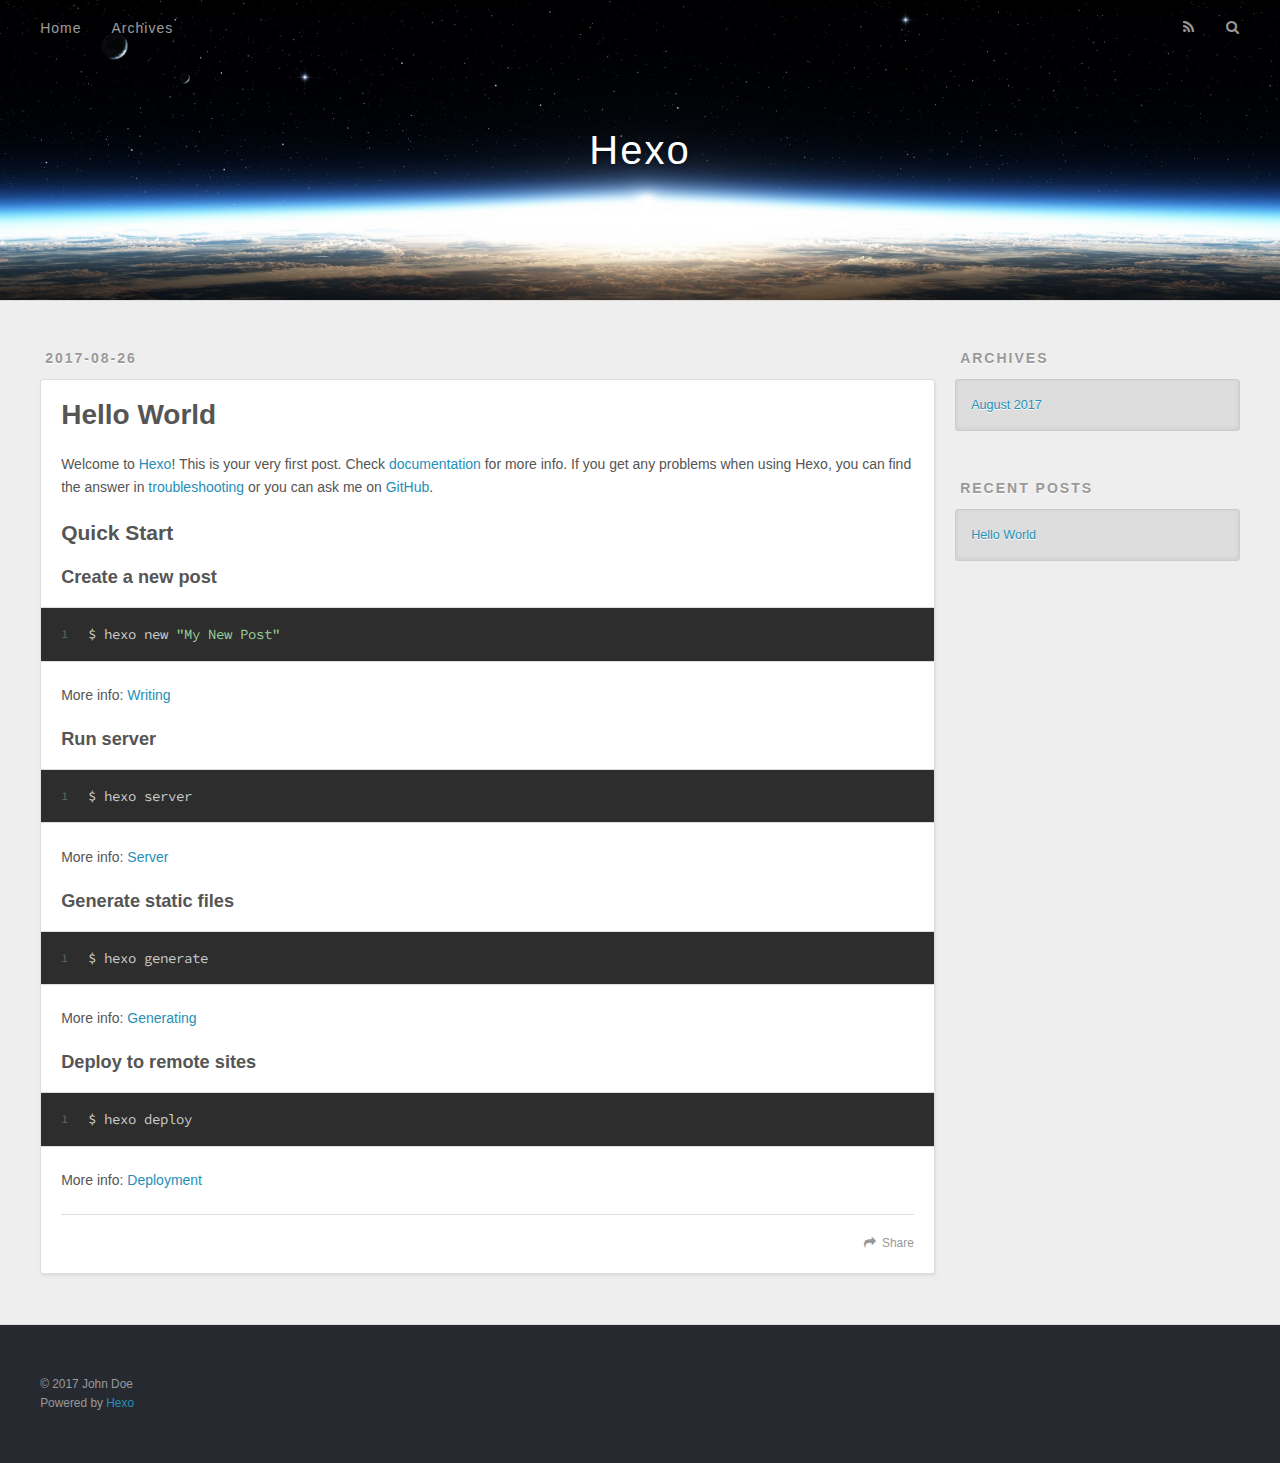
==== index.html @ d43898ee "Site updated: 2017-08-26 11:19:26" ====
<!DOCTYPE html>
<html>
<head>
  <meta charset="utf-8">
  
  <title>Hexo</title>
  <meta name="viewport" content="width=device-width, initial-scale=1, maximum-scale=1">
  <meta property="og:type" content="website">
<meta property="og:title" content="Hexo">
<meta property="og:url" content="http://yoursite.com/index.html">
<meta property="og:site_name" content="Hexo">
<meta name="twitter:card" content="summary">
<meta name="twitter:title" content="Hexo">
  
    <link rel="alternate" href="/atom.xml" title="Hexo" type="application/atom+xml">
  
  
    <link rel="icon" href="/favicon.png">
  
  
    <link href="//fonts.googleapis.com/css?family=Source+Code+Pro" rel="stylesheet" type="text/css">
  
  <link rel="stylesheet" href="/css/style.css">
  

</head>

<body>
  <div id="container">
    <div id="wrap">
      <header id="header">
  <div id="banner"></div>
  <div id="header-outer" class="outer">
    <div id="header-title" class="inner">
      <h1 id="logo-wrap">
        <a href="/" id="logo">Hexo</a>
      </h1>
      
    </div>
    <div id="header-inner" class="inner">
      <nav id="main-nav">
        <a id="main-nav-toggle" class="nav-icon"></a>
        
          <a class="main-nav-link" href="/">Home</a>
        
          <a class="main-nav-link" href="/archives">Archives</a>
        
      </nav>
      <nav id="sub-nav">
        
          <a id="nav-rss-link" class="nav-icon" href="/atom.xml" title="RSS Feed"></a>
        
        <a id="nav-search-btn" class="nav-icon" title="Search"></a>
      </nav>
      <div id="search-form-wrap">
        <form action="//google.com/search" method="get" accept-charset="UTF-8" class="search-form"><input type="search" name="q" class="search-form-input" placeholder="Search"><button type="submit" class="search-form-submit">&#xF002;</button><input type="hidden" name="sitesearch" value="http://yoursite.com"></form>
      </div>
    </div>
  </div>
</header>
      <div class="outer">
        <section id="main">
  
    <article id="post-hello-world" class="article article-type-post" itemscope itemprop="blogPost">
  <div class="article-meta">
    <a href="/2017/08/26/hello-world/" class="article-date">
  <time datetime="2017-08-26T03:03:58.000Z" itemprop="datePublished">2017-08-26</time>
</a>
    
  </div>
  <div class="article-inner">
    
    
      <header class="article-header">
        
  
    <h1 itemprop="name">
      <a class="article-title" href="/2017/08/26/hello-world/">Hello World</a>
    </h1>
  

      </header>
    
    <div class="article-entry" itemprop="articleBody">
      
        <p>Welcome to <a href="https://hexo.io/" target="_blank" rel="external">Hexo</a>! This is your very first post. Check <a href="https://hexo.io/docs/" target="_blank" rel="external">documentation</a> for more info. If you get any problems when using Hexo, you can find the answer in <a href="https://hexo.io/docs/troubleshooting.html" target="_blank" rel="external">troubleshooting</a> or you can ask me on <a href="https://github.com/hexojs/hexo/issues" target="_blank" rel="external">GitHub</a>.</p>
<h2 id="Quick-Start"><a href="#Quick-Start" class="headerlink" title="Quick Start"></a>Quick Start</h2><h3 id="Create-a-new-post"><a href="#Create-a-new-post" class="headerlink" title="Create a new post"></a>Create a new post</h3><figure class="highlight bash"><table><tr><td class="gutter"><pre><div class="line">1</div></pre></td><td class="code"><pre><div class="line">$ hexo new <span class="string">"My New Post"</span></div></pre></td></tr></table></figure>
<p>More info: <a href="https://hexo.io/docs/writing.html" target="_blank" rel="external">Writing</a></p>
<h3 id="Run-server"><a href="#Run-server" class="headerlink" title="Run server"></a>Run server</h3><figure class="highlight bash"><table><tr><td class="gutter"><pre><div class="line">1</div></pre></td><td class="code"><pre><div class="line">$ hexo server</div></pre></td></tr></table></figure>
<p>More info: <a href="https://hexo.io/docs/server.html" target="_blank" rel="external">Server</a></p>
<h3 id="Generate-static-files"><a href="#Generate-static-files" class="headerlink" title="Generate static files"></a>Generate static files</h3><figure class="highlight bash"><table><tr><td class="gutter"><pre><div class="line">1</div></pre></td><td class="code"><pre><div class="line">$ hexo generate</div></pre></td></tr></table></figure>
<p>More info: <a href="https://hexo.io/docs/generating.html" target="_blank" rel="external">Generating</a></p>
<h3 id="Deploy-to-remote-sites"><a href="#Deploy-to-remote-sites" class="headerlink" title="Deploy to remote sites"></a>Deploy to remote sites</h3><figure class="highlight bash"><table><tr><td class="gutter"><pre><div class="line">1</div></pre></td><td class="code"><pre><div class="line">$ hexo deploy</div></pre></td></tr></table></figure>
<p>More info: <a href="https://hexo.io/docs/deployment.html" target="_blank" rel="external">Deployment</a></p>

      
    </div>
    <footer class="article-footer">
      <a data-url="http://yoursite.com/2017/08/26/hello-world/" data-id="cj6sq4qfw00003l25s9pdpp5q" class="article-share-link">Share</a>
      
      
    </footer>
  </div>
  
</article>


  

</section>
        
          <aside id="sidebar">
  
    

  
    

  
    
  
    
  <div class="widget-wrap">
    <h3 class="widget-title">Archives</h3>
    <div class="widget">
      <ul class="archive-list"><li class="archive-list-item"><a class="archive-list-link" href="/archives/2017/08/">August 2017</a></li></ul>
    </div>
  </div>


  
    
  <div class="widget-wrap">
    <h3 class="widget-title">Recent Posts</h3>
    <div class="widget">
      <ul>
        
          <li>
            <a href="/2017/08/26/hello-world/">Hello World</a>
          </li>
        
      </ul>
    </div>
  </div>

  
</aside>
        
      </div>
      <footer id="footer">
  
  <div class="outer">
    <div id="footer-info" class="inner">
      &copy; 2017 John Doe<br>
      Powered by <a href="http://hexo.io/" target="_blank">Hexo</a>
    </div>
  </div>
</footer>
    </div>
    <nav id="mobile-nav">
  
    <a href="/" class="mobile-nav-link">Home</a>
  
    <a href="/archives" class="mobile-nav-link">Archives</a>
  
</nav>
    

<script src="//ajax.googleapis.com/ajax/libs/jquery/2.0.3/jquery.min.js"></script>


  <link rel="stylesheet" href="/fancybox/jquery.fancybox.css">
  <script src="/fancybox/jquery.fancybox.pack.js"></script>


<script src="/js/script.js"></script>

  </div>
</body>
</html>
---- css/style.css ----
body {
  width: 100%;
}
body:before,
body:after {
  content: "";
  display: table;
}
body:after {
  clear: both;
}
html,
body,
div,
span,
applet,
object,
iframe,
h1,
h2,
h3,
h4,
h5,
h6,
p,
blockquote,
pre,
a,
abbr,
acronym,
address,
big,
cite,
code,
del,
dfn,
em,
img,
ins,
kbd,
q,
s,
samp,
small,
strike,
strong,
sub,
sup,
tt,
var,
dl,
dt,
dd,
ol,
ul,
li,
fieldset,
form,
label,
legend,
table,
caption,
tbody,
tfoot,
thead,
tr,
th,
td {
  margin: 0;
  padding: 0;
  border: 0;
  outline: 0;
  font-weight: inherit;
  font-style: inherit;
  font-family: inherit;
  font-size: 100%;
  vertical-align: baseline;
}
body {
  line-height: 1;
  color: #000;
  background: #fff;
}
ol,
ul {
  list-style: none;
}
table {
  border-collapse: separate;
  border-spacing: 0;
  vertical-align: middle;
}
caption,
th,
td {
  text-align: left;
  font-weight: normal;
  vertical-align: middle;
}
a img {
  border: none;
}
input,
button {
  margin: 0;
  padding: 0;
}
input::-moz-focus-inner,
button::-moz-focus-inner {
  border: 0;
  padding: 0;
}
@font-face {
  font-family: FontAwesome;
  font-style: normal;
  font-weight: normal;
  src: url("fonts/fontawesome-webfont.eot?v=#4.0.3");
  src: url("fonts/fontawesome-webfont.eot?#iefix&v=#4.0.3") format("embedded-opentype"), url("fonts/fontawesome-webfont.woff?v=#4.0.3") format("woff"), url("fonts/fontawesome-webfont.ttf?v=#4.0.3") format("truetype"), url("fonts/fontawesome-webfont.svg#fontawesomeregular?v=#4.0.3") format("svg");
}
html,
body,
#container {
  height: 100%;
}
body {
  background: #eee;
  font: 14px "Helvetica Neue", Helvetica, Arial, sans-serif;
  -webkit-text-size-adjust: 100%;
}
.outer {
  max-width: 1220px;
  margin: 0 auto;
  padding: 0 20px;
}
.outer:before,
.outer:after {
  content: "";
  display: table;
}
.outer:after {
  clear: both;
}
.inner {
  display: inline;
  float: left;
  width: 98.33333333333333%;
  margin: 0 0.833333333333333%;
}
.left,
.alignleft {
  float: left;
}
.right,
.alignright {
  float: right;
}
.clear {
  clear: both;
}
#container {
  position: relative;
}
.mobile-nav-on {
  overflow: hidden;
}
#wrap {
  height: 100%;
  width: 100%;
  position: absolute;
  top: 0;
  left: 0;
  -webkit-transition: 0.2s ease-out;
  -moz-transition: 0.2s ease-out;
  -ms-transition: 0.2s ease-out;
  transition: 0.2s ease-out;
  z-index: 1;
  background: #eee;
}
.mobile-nav-on #wrap {
  left: 280px;
}
@media screen and (min-width: 768px) {
  #main {
    display: inline;
    float: left;
    width: 73.33333333333333%;
    margin: 0 0.833333333333333%;
  }
}
.article-date,
.article-category-link,
.archive-year,
.widget-title {
  text-decoration: none;
  text-transform: uppercase;
  letter-spacing: 2px;
  color: #999;
  margin-bottom: 1em;
  margin-left: 5px;
  line-height: 1em;
  text-shadow: 0 1px #fff;
  font-weight: bold;
}
.article-inner,
.archive-article-inner {
  background: #fff;
  -webkit-box-shadow: 1px 2px 3px #ddd;
  box-shadow: 1px 2px 3px #ddd;
  border: 1px solid #ddd;
  border-radius: 3px;
}
.article-entry h1,
.widget h1 {
  font-size: 2em;
}
.article-entry h2,
.widget h2 {
  font-size: 1.5em;
}
.article-entry h3,
.widget h3 {
  font-size: 1.3em;
}
.article-entry h4,
.widget h4 {
  font-size: 1.2em;
}
.article-entry h5,
.widget h5 {
  font-size: 1em;
}
.article-entry h6,
.widget h6 {
  font-size: 1em;
  color: #999;
}
.article-entry hr,
.widget hr {
  border: 1px dashed #ddd;
}
.article-entry strong,
.widget strong {
  font-weight: bold;
}
.article-entry em,
.widget em,
.article-entry cite,
.widget cite {
  font-style: italic;
}
.article-entry sup,
.widget sup,
.article-entry sub,
.widget sub {
  font-size: 0.75em;
  line-height: 0;
  position: relative;
  vertical-align: baseline;
}
.article-entry sup,
.widget sup {
  top: -0.5em;
}
.article-entry sub,
.widget sub {
  bottom: -0.2em;
}
.article-entry small,
.widget small {
  font-size: 0.85em;
}
.article-entry acronym,
.widget acronym,
.article-entry abbr,
.widget abbr {
  border-bottom: 1px dotted;
}
.article-entry ul,
.widget ul,
.article-entry ol,
.widget ol,
.article-entry dl,
.widget dl {
  margin: 0 20px;
  line-height: 1.6em;
}
.article-entry ul ul,
.widget ul ul,
.article-entry ol ul,
.widget ol ul,
.article-entry ul ol,
.widget ul ol,
.article-entry ol ol,
.widget ol ol {
  margin-top: 0;
  margin-bottom: 0;
}
.article-entry ul,
.widget ul {
  list-style: disc;
}
.article-entry ol,
.widget ol {
  list-style: decimal;
}
.article-entry dt,
.widget dt {
  font-weight: bold;
}
#header {
  height: 300px;
  position: relative;
  border-bottom: 1px solid #ddd;
}
#header:before,
#header:after {
  content: "";
  position: absolute;
  left: 0;
  right: 0;
  height: 40px;
}
#header:before {
  top: 0;
  background: -webkit-linear-gradient(rgba(0,0,0,0.2), transparent);
  background: -moz-linear-gradient(rgba(0,0,0,0.2), transparent);
  background: -ms-linear-gradient(rgba(0,0,0,0.2), transparent);
  background: linear-gradient(rgba(0,0,0,0.2), transparent);
}
#header:after {
  bottom: 0;
  background: -webkit-linear-gradient(transparent, rgba(0,0,0,0.2));
  background: -moz-linear-gradient(transparent, rgba(0,0,0,0.2));
  background: -ms-linear-gradient(transparent, rgba(0,0,0,0.2));
  background: linear-gradient(transparent, rgba(0,0,0,0.2));
}
#header-outer {
  height: 100%;
  position: relative;
}
#header-inner {
  position: relative;
  overflow: hidden;
}
#banner {
  position: absolute;
  top: 0;
  left: 0;
  width: 100%;
  height: 100%;
  background: url("images/banner.jpg") center #000;
  -webkit-background-size: cover;
  -moz-background-size: cover;
  background-size: cover;
  z-index: -1;
}
#header-title {
  text-align: center;
  height: 40px;
  position: absolute;
  top: 50%;
  left: 0;
  margin-top: -20px;
}
#logo,
#subtitle {
  text-decoration: none;
  color: #fff;
  font-weight: 300;
  text-shadow: 0 1px 4px rgba(0,0,0,0.3);
}
#logo {
  font-size: 40px;
  line-height: 40px;
  letter-spacing: 2px;
}
#subtitle {
  font-size: 16px;
  line-height: 16px;
  letter-spacing: 1px;
}
#subtitle-wrap {
  margin-top: 16px;
}
#main-nav {
  float: left;
  margin-left: -15px;
}
.nav-icon,
.main-nav-link {
  float: left;
  color: #fff;
  opacity: 0.6;
  text-decoration: none;
  text-shadow: 0 1px rgba(0,0,0,0.2);
  -webkit-transition: opacity 0.2s;
  -moz-transition: opacity 0.2s;
  -ms-transition: opacity 0.2s;
  transition: opacity 0.2s;
  display: block;
  padding: 20px 15px;
}
.nav-icon:hover,
.main-nav-link:hover {
  opacity: 1;
}
.nav-icon {
  font-family: FontAwesome;
  text-align: center;
  font-size: 14px;
  width: 14px;
  height: 14px;
  padding: 20px 15px;
  position: relative;
  cursor: pointer;
}
.main-nav-link {
  font-weight: 300;
  letter-spacing: 1px;
}
@media screen and (max-width: 479px) {
  .main-nav-link {
    display: none;
  }
}
#main-nav-toggle {
  display: none;
}
#main-nav-toggle:before {
  content: "\f0c9";
}
@media screen and (max-width: 479px) {
  #main-nav-toggle {
    display: block;
  }
}
#sub-nav {
  float: right;
  margin-right: -15px;
}
#nav-rss-link:before {
  content: "\f09e";
}
#nav-search-btn:before {
  content: "\f002";
}
#search-form-wrap {
  position: absolute;
  top: 15px;
  width: 150px;
  height: 30px;
  right: -150px;
  opacity: 0;
  -webkit-transition: 0.2s ease-out;
  -moz-transition: 0.2s ease-out;
  -ms-transition: 0.2s ease-out;
  transition: 0.2s ease-out;
}
#search-form-wrap.on {
  opacity: 1;
  right: 0;
}
@media screen and (max-width: 479px) {
  #search-form-wrap {
    width: 100%;
    right: -100%;
  }
}
.search-form {
  position: absolute;
  top: 0;
  left: 0;
  right: 0;
  background: #fff;
  padding: 5px 15px;
  border-radius: 15px;
  -webkit-box-shadow: 0 0 10px rgba(0,0,0,0.3);
  box-shadow: 0 0 10px rgba(0,0,0,0.3);
}
.search-form-input {
  border: none;
  background: none;
  color: #555;
  width: 100%;
  font: 13px "Helvetica Neue", Helvetica, Arial, sans-serif;
  outline: none;
}
.search-form-input::-webkit-search-results-decoration,
.search-form-input::-webkit-search-cancel-button {
  -webkit-appearance: none;
}
.search-form-submit {
  position: absolute;
  top: 50%;
  right: 10px;
  margin-top: -7px;
  font: 13px FontAwesome;
  border: none;
  background: none;
  color: #bbb;
  cursor: pointer;
}
.search-form-submit:hover,
.search-form-submit:focus {
  color: #777;
}
.article {
  margin: 50px 0;
}
.article-inner {
  overflow: hidden;
}
.article-meta:before,
.article-meta:after {
  content: "";
  display: table;
}
.article-meta:after {
  clear: both;
}
.article-date {
  float: left;
}
.article-category {
  float: left;
  line-height: 1em;
  color: #ccc;
  text-shadow: 0 1px #fff;
  margin-left: 8px;
}
.article-category:before {
  content: "\2022";
}
.article-category-link {
  margin: 0 12px 1em;
}
.article-header {
  padding: 20px 20px 0;
}
.article-title {
  text-decoration: none;
  font-size: 2em;
  font-weight: bold;
  color: #555;
  line-height: 1.1em;
  -webkit-transition: color 0.2s;
  -moz-transition: color 0.2s;
  -ms-transition: color 0.2s;
  transition: color 0.2s;
}
a.article-title:hover {
  color: #258fb8;
}
.article-entry {
  color: #555;
  padding: 0 20px;
}
.article-entry:before,
.article-entry:after {
  content: "";
  display: table;
}
.article-entry:after {
  clear: both;
}
.article-entry p,
.article-entry table {
  line-height: 1.6em;
  margin: 1.6em 0;
}
.article-entry h1,
.article-entry h2,
.article-entry h3,
.article-entry h4,
.article-entry h5,
.article-entry h6 {
  font-weight: bold;
}
.article-entry h1,
.article-entry h2,
.article-entry h3,
.article-entry h4,
.article-entry h5,
.article-entry h6 {
  line-height: 1.1em;
  margin: 1.1em 0;
}
.article-entry a {
  color: #258fb8;
  text-decoration: none;
}
.article-entry a:hover {
  text-decoration: underline;
}
.article-entry ul,
.article-entry ol,
.article-entry dl {
  margin-top: 1.6em;
  margin-bottom: 1.6em;
}
.article-entry img,
.article-entry video {
  max-width: 100%;
  height: auto;
  display: block;
  margin: auto;
}
.article-entry iframe {
  border: none;
}
.article-entry table {
  width: 100%;
  border-collapse: collapse;
  border-spacing: 0;
}
.article-entry th {
  font-weight: bold;
  border-bottom: 3px solid #ddd;
  padding-bottom: 0.5em;
}
.article-entry td {
  border-bottom: 1px solid #ddd;
  padding: 10px 0;
}
.article-entry blockquote {
  font-family: Georgia, "Times New Roman", serif;
  font-size: 1.4em;
  margin: 1.6em 20px;
  text-align: center;
}
.article-entry blockquote footer {
  font-size: 14px;
  margin: 1.6em 0;
  font-family: "Helvetica Neue", Helvetica, Arial, sans-serif;
}
.article-entry blockquote footer cite:before {
  content: "—";
  padding: 0 0.5em;
}
.article-entry .pullquote {
  text-align: left;
  width: 45%;
  margin: 0;
}
.article-entry .pullquote.left {
  margin-left: 0.5em;
  margin-right: 1em;
}
.article-entry .pullquote.right {
  margin-right: 0.5em;
  margin-left: 1em;
}
.article-entry .caption {
  color: #999;
  display: block;
  font-size: 0.9em;
  margin-top: 0.5em;
  position: relative;
  text-align: center;
}
.article-entry .video-container {
  position: relative;
  padding-top: 56.25%;
  height: 0;
  overflow: hidden;
}
.article-entry .video-container iframe,
.article-entry .video-container object,
.article-entry .video-container embed {
  position: absolute;
  top: 0;
  left: 0;
  width: 100%;
  height: 100%;
  margin-top: 0;
}
.article-more-link a {
  display: inline-block;
  line-height: 1em;
  padding: 6px 15px;
  border-radius: 15px;
  background: #eee;
  color: #999;
  text-shadow: 0 1px #fff;
  text-decoration: none;
}
.article-more-link a:hover {
  background: #258fb8;
  color: #fff;
  text-decoration: none;
  text-shadow: 0 1px #1e7293;
}
.article-footer {
  font-size: 0.85em;
  line-height: 1.6em;
  border-top: 1px solid #ddd;
  padding-top: 1.6em;
  margin: 0 20px 20px;
}
.article-footer:before,
.article-footer:after {
  content: "";
  display: table;
}
.article-footer:after {
  clear: both;
}
.article-footer a {
  color: #999;
  text-decoration: none;
}
.article-footer a:hover {
  color: #555;
}
.article-tag-list-item {
  float: left;
  margin-right: 10px;
}
.article-tag-list-link:before {
  content: "#";
}
.article-comment-link {
  float: right;
}
.article-comment-link:before {
  content: "\f075";
  font-family: FontAwesome;
  padding-right: 8px;
}
.article-share-link {
  cursor: pointer;
  float: right;
  margin-left: 20px;
}
.article-share-link:before {
  content: "\f064";
  font-family: FontAwesome;
  padding-right: 6px;
}
#article-nav {
  position: relative;
}
#article-nav:before,
#article-nav:after {
  content: "";
  display: table;
}
#article-nav:after {
  clear: both;
}
@media screen and (min-width: 768px) {
  #article-nav {
    margin: 50px 0;
  }
  #article-nav:before {
    width: 8px;
    height: 8px;
    position: absolute;
    top: 50%;
    left: 50%;
    margin-top: -4px;
    margin-left: -4px;
    content: "";
    border-radius: 50%;
    background: #ddd;
    -webkit-box-shadow: 0 1px 2px #fff;
    box-shadow: 0 1px 2px #fff;
  }
}
.article-nav-link-wrap {
  text-decoration: none;
  text-shadow: 0 1px #fff;
  color: #999;
  -webkit-box-sizing: border-box;
  -moz-box-sizing: border-box;
  box-sizing: border-box;
  margin-top: 50px;
  text-align: center;
  display: block;
}
.article-nav-link-wrap:hover {
  color: #555;
}
@media screen and (min-width: 768px) {
  .article-nav-link-wrap {
    width: 50%;
    margin-top: 0;
  }
}
@media screen and (min-width: 768px) {
  #article-nav-newer {
    float: left;
    text-align: right;
    padding-right: 20px;
  }
}
@media screen and (min-width: 768px) {
  #article-nav-older {
    float: right;
    text-align: left;
    padding-left: 20px;
  }
}
.article-nav-caption {
  text-transform: uppercase;
  letter-spacing: 2px;
  color: #ddd;
  line-height: 1em;
  font-weight: bold;
}
#article-nav-newer .article-nav-caption {
  margin-right: -2px;
}
.article-nav-title {
  font-size: 0.85em;
  line-height: 1.6em;
  margin-top: 0.5em;
}
.article-share-box {
  position: absolute;
  display: none;
  background: #fff;
  -webkit-box-shadow: 1px 2px 10px rgba(0,0,0,0.2);
  box-shadow: 1px 2px 10px rgba(0,0,0,0.2);
  border-radius: 3px;
  margin-left: -145px;
  overflow: hidden;
  z-index: 1;
}
.article-share-box.on {
  display: block;
}
.article-share-input {
  width: 100%;
  background: none;
  -webkit-box-sizing: border-box;
  -moz-box-sizing: border-box;
  box-sizing: border-box;
  font: 14px "Helvetica Neue", Helvetica, Arial, sans-serif;
  padding: 0 15px;
  color: #555;
  outline: none;
  border: 1px solid #ddd;
  border-radius: 3px 3px 0 0;
  height: 36px;
  line-height: 36px;
}
.article-share-links {
  background: #eee;
}
.article-share-links:before,
.article-share-links:after {
  content: "";
  display: table;
}
.article-share-links:after {
  clear: both;
}
.article-share-twitter,
.article-share-facebook,
.article-share-pinterest,
.article-share-google {
  width: 50px;
  height: 36px;
  display: block;
  float: left;
  position: relative;
  color: #999;
  text-shadow: 0 1px #fff;
}
.article-share-twitter:before,
.article-share-facebook:before,
.article-share-pinterest:before,
.article-share-google:before {
  font-size: 20px;
  font-family: FontAwesome;
  width: 20px;
  height: 20px;
  position: absolute;
  top: 50%;
  left: 50%;
  margin-top: -10px;
  margin-left: -10px;
  text-align: center;
}
.article-share-twitter:hover,
.article-share-facebook:hover,
.article-share-pinterest:hover,
.article-share-google:hover {
  color: #fff;
}
.article-share-twitter:before {
  content: "\f099";
}
.article-share-twitter:hover {
  background: #00aced;
  text-shadow: 0 1px #008abe;
}
.article-share-facebook:before {
  content: "\f09a";
}
.article-share-facebook:hover {
  background: #3b5998;
  text-shadow: 0 1px #2f477a;
}
.article-share-pinterest:before {
  content: "\f0d2";
}
.article-share-pinterest:hover {
  background: #cb2027;
  text-shadow: 0 1px #a21a1f;
}
.article-share-google:before {
  content: "\f0d5";
}
.article-share-google:hover {
  background: #dd4b39;
  text-shadow: 0 1px #be3221;
}
.article-gallery {
  background: #000;
  position: relative;
}
.article-gallery-photos {
  position: relative;
  overflow: hidden;
}
.article-gallery-img {
  display: none;
  max-width: 100%;
}
.article-gallery-img:first-child {
  display: block;
}
.article-gallery-img.loaded {
  position: absolute;
  display: block;
}
.article-gallery-img img {
  display: block;
  max-width: 100%;
  margin: 0 auto;
}
#comments {
  background: #fff;
  -webkit-box-shadow: 1px 2px 3px #ddd;
  box-shadow: 1px 2px 3px #ddd;
  padding: 20px;
  border: 1px solid #ddd;
  border-radius: 3px;
  margin: 50px 0;
}
#comments a {
  color: #258fb8;
}
.archives-wrap {
  margin: 50px 0;
}
.archives:before,
.archives:after {
  content: "";
  display: table;
}
.archives:after {
  clear: both;
}
.archive-year-wrap {
  margin-bottom: 1em;
}
.archives {
  -webkit-column-gap: 10px;
  -moz-column-gap: 10px;
  column-gap: 10px;
}
@media screen and (min-width: 480px) and (max-width: 767px) {
  .archives {
    -webkit-column-count: 2;
    -moz-column-count: 2;
    column-count: 2;
  }
}
@media screen and (min-width: 768px) {
  .archives {
    -webkit-column-count: 3;
    -moz-column-count: 3;
    column-count: 3;
  }
}
.archive-article {
  -webkit-column-break-inside: avoid;
  page-break-inside: avoid;
  overflow: hidden;
  break-inside: avoid-column;
}
.archive-article-inner {
  padding: 10px;
  margin-bottom: 15px;
}
.archive-article-title {
  text-decoration: none;
  font-weight: bold;
  color: #555;
  -webkit-transition: color 0.2s;
  -moz-transition: color 0.2s;
  -ms-transition: color 0.2s;
  transition: color 0.2s;
  line-height: 1.6em;
}
.archive-article-title:hover {
  color: #258fb8;
}
.archive-article-footer {
  margin-top: 1em;
}
.archive-article-date {
  color: #999;
  text-decoration: none;
  font-size: 0.85em;
  line-height: 1em;
  margin-bottom: 0.5em;
  display: block;
}
#page-nav {
  margin: 50px auto;
  background: #fff;
  -webkit-box-shadow: 1px 2px 3px #ddd;
  box-shadow: 1px 2px 3px #ddd;
  border: 1px solid #ddd;
  border-radius: 3px;
  text-align: center;
  color: #999;
  overflow: hidden;
}
#page-nav:before,
#page-nav:after {
  content: "";
  display: table;
}
#page-nav:after {
  clear: both;
}
#page-nav a,
#page-nav span {
  padding: 10px 20px;
  line-height: 1;
  height: 2ex;
}
#page-nav a {
  color: #999;
  text-decoration: none;
}
#page-nav a:hover {
  background: #999;
  color: #fff;
}
#page-nav .prev {
  float: left;
}
#page-nav .next {
  float: right;
}
#page-nav .page-number {
  display: inline-block;
}
@media screen and (max-width: 479px) {
  #page-nav .page-number {
    display: none;
  }
}
#page-nav .current {
  color: #555;
  font-weight: bold;
}
#page-nav .space {
  color: #ddd;
}
#footer {
  background: #262a30;
  padding: 50px 0;
  border-top: 1px solid #ddd;
  color: #999;
}
#footer a {
  color: #258fb8;
  text-decoration: none;
}
#footer a:hover {
  text-decoration: underline;
}
#footer-info {
  line-height: 1.6em;
  font-size: 0.85em;
}
.article-entry pre,
.article-entry .highlight {
  background: #2d2d2d;
  margin: 0 -20px;
  padding: 15px 20px;
  border-style: solid;
  border-color: #ddd;
  border-width: 1px 0;
  overflow: auto;
  color: #ccc;
  line-height: 22.400000000000002px;
}
.article-entry .highlight .gutter pre,
.article-entry .gist .gist-file .gist-data .line-numbers {
  color: #666;
  font-size: 0.85em;
}
.article-entry pre,
.article-entry code {
  font-family: "Source Code Pro", Consolas, Monaco, Menlo, Consolas, monospace;
}
.article-entry code {
  background: #eee;
  text-shadow: 0 1px #fff;
  padding: 0 0.3em;
}
.article-entry pre code {
  background: none;
  text-shadow: none;
  padding: 0;
}
.article-entry .highlight pre {
  border: none;
  margin: 0;
  padding: 0;
}
.article-entry .highlight table {
  margin: 0;
  width: auto;
}
.article-entry .highlight td {
  border: none;
  padding: 0;
}
.article-entry .highlight figcaption {
  font-size: 0.85em;
  color: #999;
  line-height: 1em;
  margin-bottom: 1em;
}
.article-entry .highlight figcaption:before,
.article-entry .highlight figcaption:after {
  content: "";
  display: table;
}
.article-entry .highlight figcaption:after {
  clear: both;
}
.article-entry .highlight figcaption a {
  float: right;
}
.article-entry .highlight .gutter pre {
  text-align: right;
  padding-right: 20px;
}
.article-entry .highlight .line {
  height: 22.400000000000002px;
}
.article-entry .highlight .line.marked {
  background: #515151;
}
.article-entry .gist {
  margin: 0 -20px;
  border-style: solid;
  border-color: #ddd;
  border-width: 1px 0;
  background: #2d2d2d;
  padding: 15px 20px 15px 0;
}
.article-entry .gist .gist-file {
  border: none;
  font-family: "Source Code Pro", Consolas, Monaco, Menlo, Consolas, monospace;
  margin: 0;
}
.article-entry .gist .gist-file .gist-data {
  background: none;
  border: none;
}
.article-entry .gist .gist-file .gist-data .line-numbers {
  background: none;
  border: none;
  padding: 0 20px 0 0;
}
.article-entry .gist .gist-file .gist-data .line-data {
  padding: 0 !important;
}
.article-entry .gist .gist-file .highlight {
  margin: 0;
  padding: 0;
  border: none;
}
.article-entry .gist .gist-file .gist-meta {
  background: #2d2d2d;
  color: #999;
  font: 0.85em "Helvetica Neue", Helvetica, Arial, sans-serif;
  text-shadow: 0 0;
  padding: 0;
  margin-top: 1em;
  margin-left: 20px;
}
.article-entry .gist .gist-file .gist-meta a {
  color: #258fb8;
  font-weight: normal;
}
.article-entry .gist .gist-file .gist-meta a:hover {
  text-decoration: underline;
}
pre .comment,
pre .title {
  color: #999;
}
pre .variable,
pre .attribute,
pre .tag,
pre .regexp,
pre .ruby .constant,
pre .xml .tag .title,
pre .xml .pi,
pre .xml .doctype,
pre .html .doctype,
pre .css .id,
pre .css .class,
pre .css .pseudo {
  color: #f2777a;
}
pre .number,
pre .preprocessor,
pre .built_in,
pre .literal,
pre .params,
pre .constant {
  color: #f99157;
}
pre .class,
pre .ruby .class .title,
pre .css .rules .attribute {
  color: #9c9;
}
pre .string,
pre .value,
pre .inheritance,
pre .header,
pre .ruby .symbol,
pre .xml .cdata {
  color: #9c9;
}
pre .css .hexcolor {
  color: #6cc;
}
pre .function,
pre .python .decorator,
pre .python .title,
pre .ruby .function .title,
pre .ruby .title .keyword,
pre .perl .sub,
pre .javascript .title,
pre .coffeescript .title {
  color: #69c;
}
pre .keyword,
pre .javascript .function {
  color: #c9c;
}
@media screen and (max-width: 479px) {
  #mobile-nav {
    position: absolute;
    top: 0;
    left: 0;
    width: 280px;
    height: 100%;
    background: #191919;
    border-right: 1px solid #fff;
  }
}
@media screen and (max-width: 479px) {
  .mobile-nav-link {
    display: block;
    color: #999;
    text-decoration: none;
    padding: 15px 20px;
    font-weight: bold;
  }
  .mobile-nav-link:hover {
    color: #fff;
  }
}
@media screen and (min-width: 768px) {
  #sidebar {
    display: inline;
    float: left;
    width: 23.333333333333332%;
    margin: 0 0.833333333333333%;
  }
}
.widget-wrap {
  margin: 50px 0;
}
.widget {
  color: #777;
  text-shadow: 0 1px #fff;
  background: #ddd;
  -webkit-box-shadow: 0 -1px 4px #ccc inset;
  box-shadow: 0 -1px 4px #ccc inset;
  border: 1px solid #ccc;
  padding: 15px;
  border-radius: 3px;
}
.widget a {
  color: #258fb8;
  text-decoration: none;
}
.widget a:hover {
  text-decoration: underline;
}
.widget ul ul,
.widget ol ul,
.widget dl ul,
.widget ul ol,
.widget ol ol,
.widget dl ol,
.widget ul dl,
.widget ol dl,
.widget dl dl {
  margin-left: 15px;
  list-style: disc;
}
.widget {
  line-height: 1.6em;
  word-wrap: break-word;
  font-size: 0.9em;
}
.widget ul,
.widget ol {
  list-style: none;
  margin: 0;
}
.widget ul ul,
.widget ol ul,
.widget ul ol,
.widget ol ol {
  margin: 0 20px;
}
.widget ul ul,
.widget ol ul {
  list-style: disc;
}
.widget ul ol,
.widget ol ol {
  list-style: decimal;
}
.category-list-count,
.tag-list-count,
.archive-list-count {
  padding-left: 5px;
  color: #999;
  font-size: 0.85em;
}
.category-list-count:before,
.tag-list-count:before,
.archive-list-count:before {
  content: "(";
}
.category-list-count:after,
.tag-list-count:after,
.archive-list-count:after {
  content: ")";
}
.tagcloud a {
  margin-right: 5px;
  display: inline-block;
}
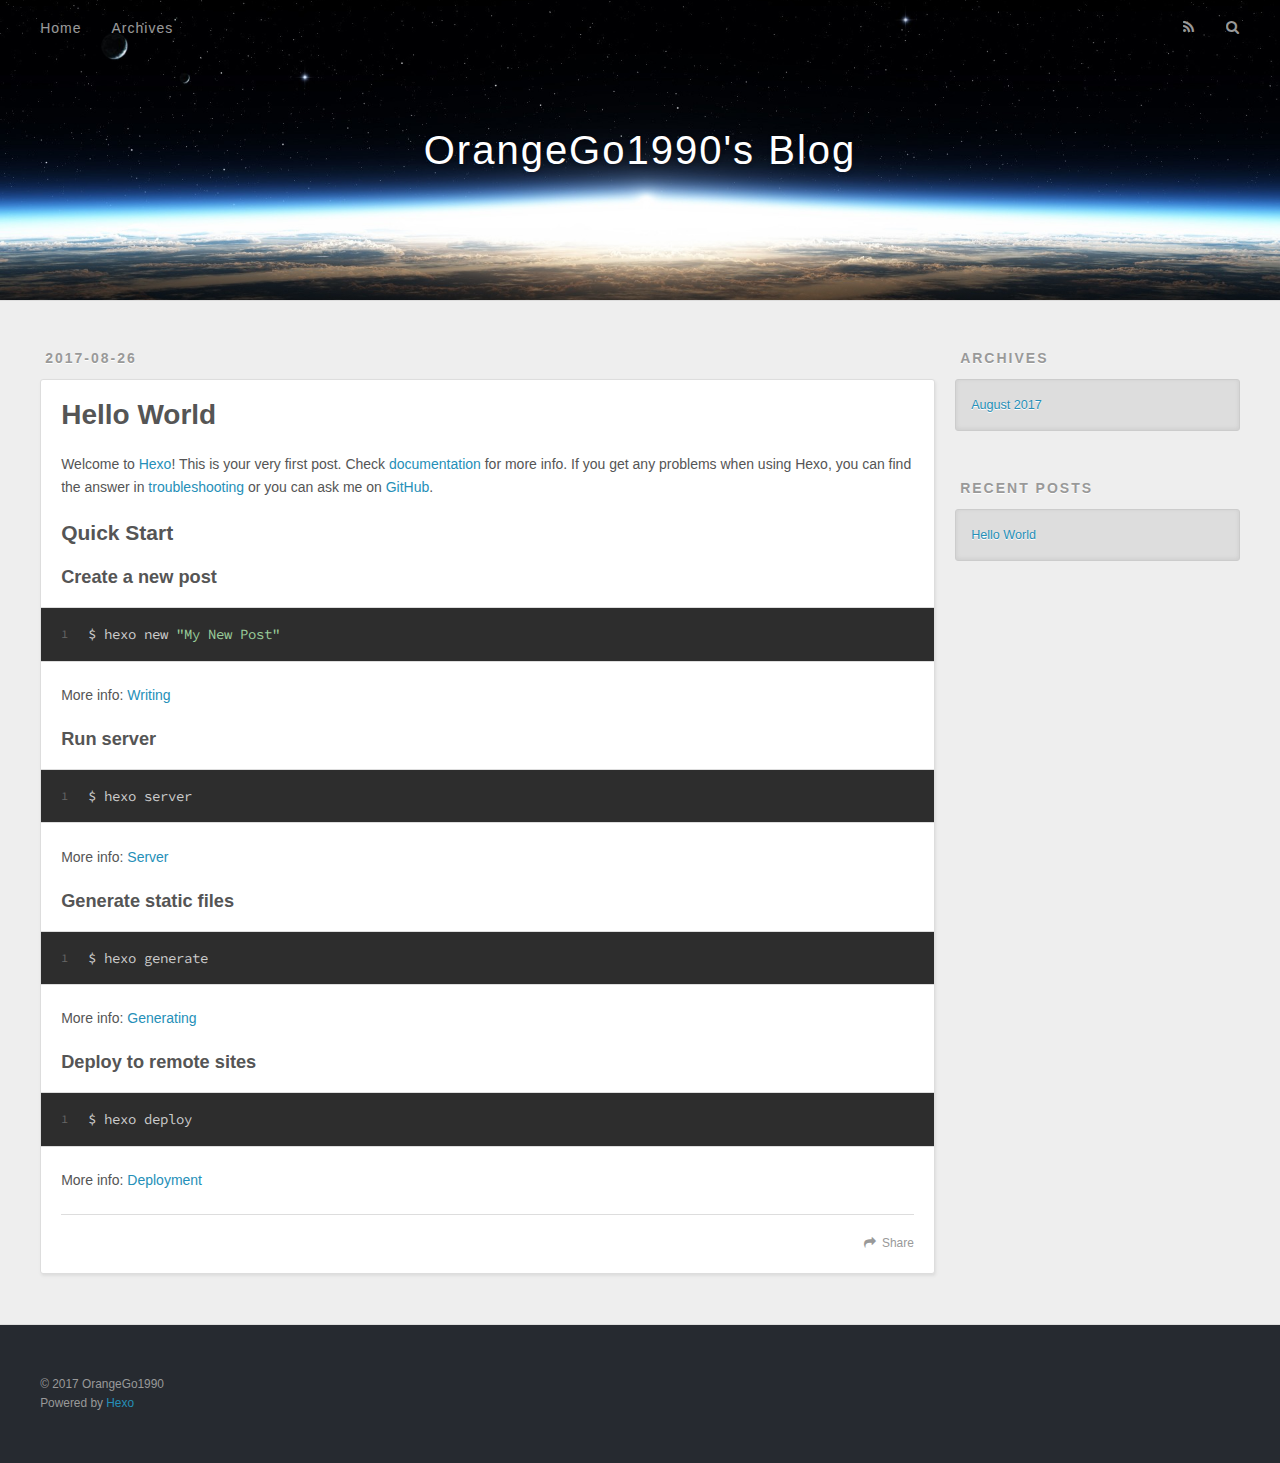
==== commit a4519f3e: "Site updated: 2017-08-26 12:02:07" ====
--- a/index.html
+++ b/index.html
@@ -3,16 +3,17 @@
 <head>
   <meta charset="utf-8">
   
-  <title>Hexo</title>
+  <title>OrangeGo1990&#39;s Blog</title>
   <meta name="viewport" content="width=device-width, initial-scale=1, maximum-scale=1">
   <meta property="og:type" content="website">
-<meta property="og:title" content="Hexo">
+<meta property="og:title" content="OrangeGo1990&#39;s Blog">
 <meta property="og:url" content="http://yoursite.com/index.html">
-<meta property="og:site_name" content="Hexo">
+<meta property="og:site_name" content="OrangeGo1990&#39;s Blog">
+<meta property="og:locale" content="zh-Hans">
 <meta name="twitter:card" content="summary">
-<meta name="twitter:title" content="Hexo">
+<meta name="twitter:title" content="OrangeGo1990&#39;s Blog">
   
-    <link rel="alternate" href="/atom.xml" title="Hexo" type="application/atom+xml">
+    <link rel="alternate" href="/atom.xml" title="OrangeGo1990&#39;s Blog" type="application/atom+xml">
   
   
     <link rel="icon" href="/favicon.png">
@@ -33,7 +34,7 @@
   <div id="header-outer" class="outer">
     <div id="header-title" class="inner">
       <h1 id="logo-wrap">
-        <a href="/" id="logo">Hexo</a>
+        <a href="/" id="logo">OrangeGo1990&#39;s Blog</a>
       </h1>
       
     </div>
@@ -151,7 +152,7 @@
   
   <div class="outer">
     <div id="footer-info" class="inner">
-      &copy; 2017 John Doe<br>
+      &copy; 2017 OrangeGo1990<br>
       Powered by <a href="http://hexo.io/" target="_blank">Hexo</a>
     </div>
   </div>
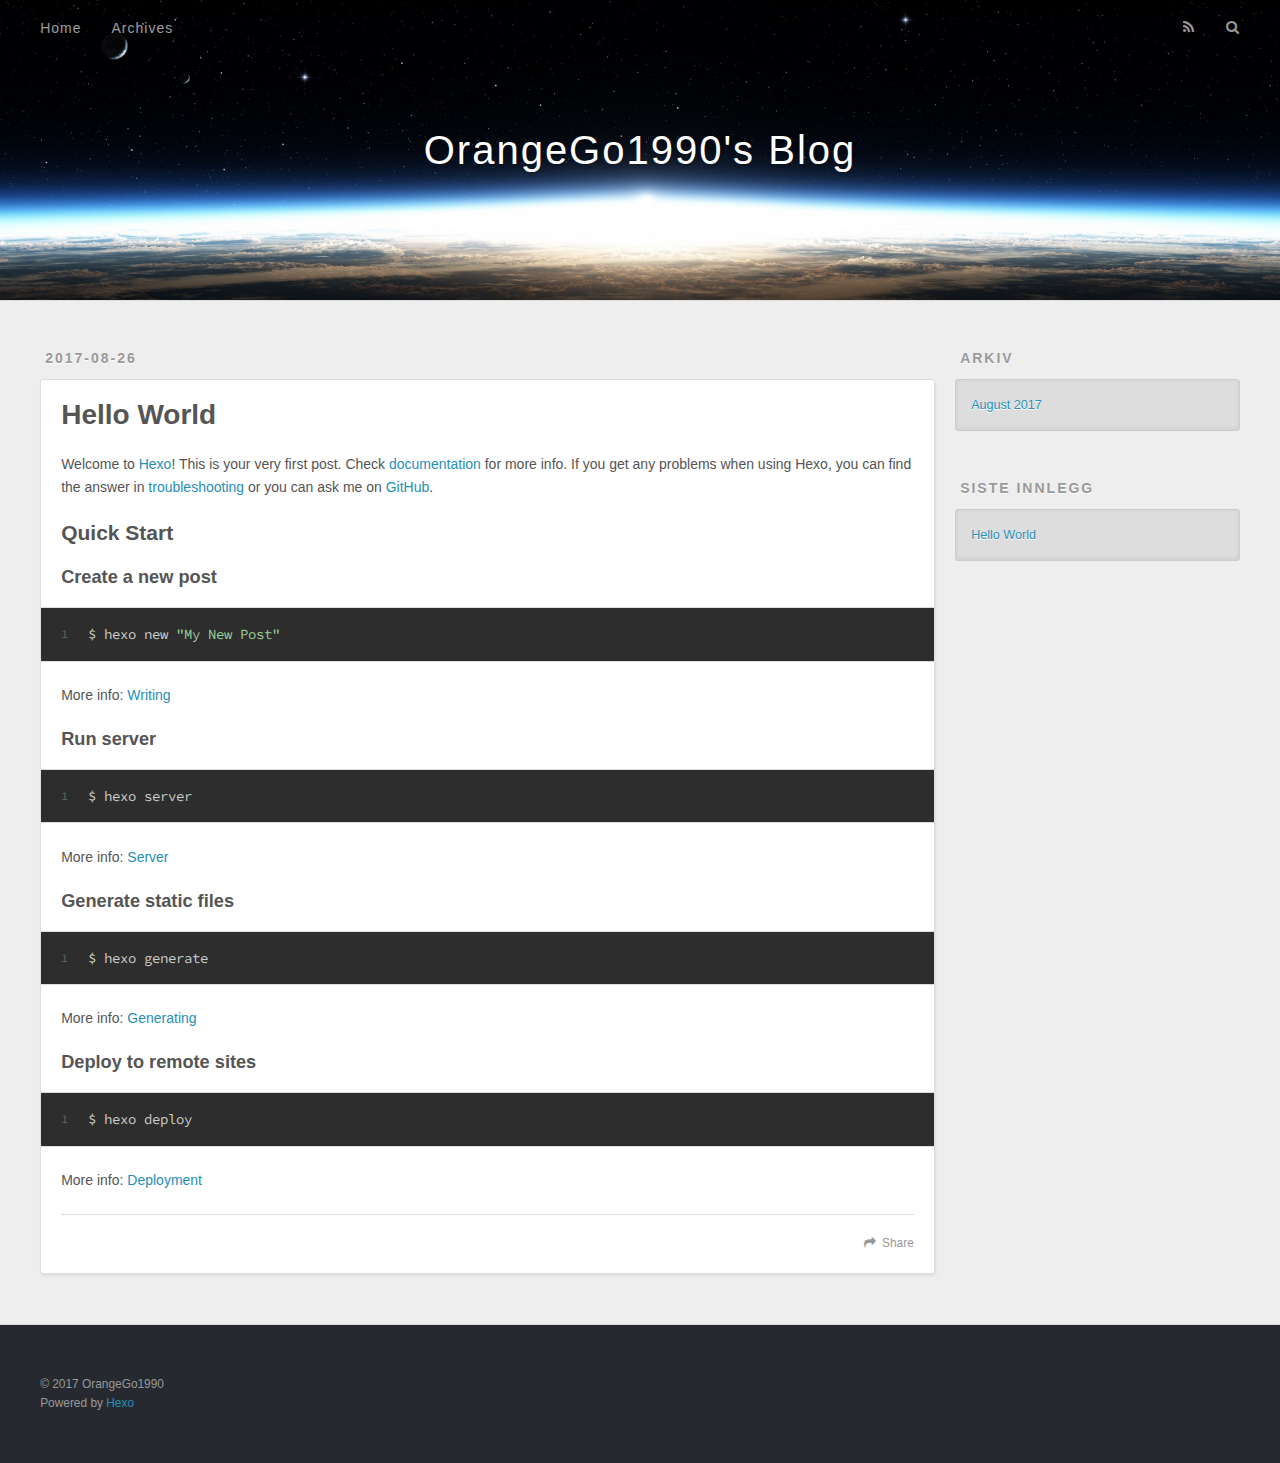
==== commit 436215a1: "Site updated: 2017-08-26 12:13:18" ====
--- a/index.html
+++ b/index.html
@@ -51,7 +51,7 @@
         
           <a id="nav-rss-link" class="nav-icon" href="/atom.xml" title="RSS Feed"></a>
         
-        <a id="nav-search-btn" class="nav-icon" title="Search"></a>
+        <a id="nav-search-btn" class="nav-icon" title="Søk"></a>
       </nav>
       <div id="search-form-wrap">
         <form action="//google.com/search" method="get" accept-charset="UTF-8" class="search-form"><input type="search" name="q" class="search-form-input" placeholder="Search"><button type="submit" class="search-form-submit">&#xF002;</button><input type="hidden" name="sitesearch" value="http://yoursite.com"></form>
@@ -122,7 +122,7 @@
   
     
   <div class="widget-wrap">
-    <h3 class="widget-title">Archives</h3>
+    <h3 class="widget-title">Arkiv</h3>
     <div class="widget">
       <ul class="archive-list"><li class="archive-list-item"><a class="archive-list-link" href="/archives/2017/08/">August 2017</a></li></ul>
     </div>
@@ -132,7 +132,7 @@
   
     
   <div class="widget-wrap">
-    <h3 class="widget-title">Recent Posts</h3>
+    <h3 class="widget-title">Siste innlegg</h3>
     <div class="widget">
       <ul>
         
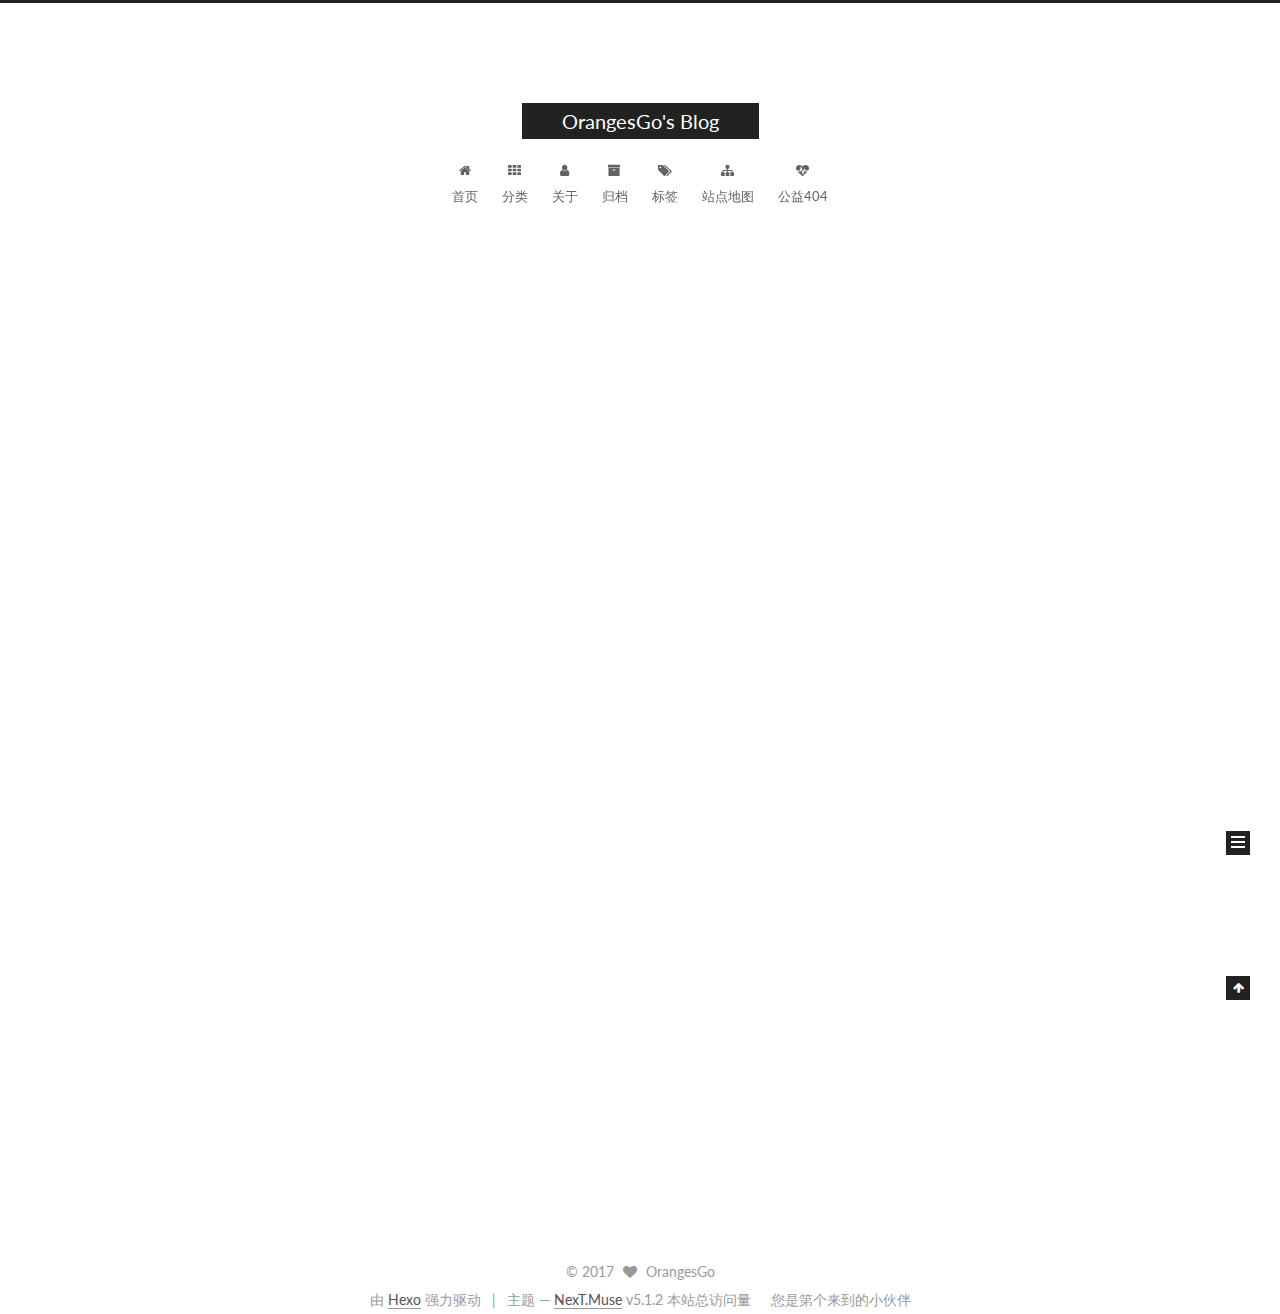
==== commit 5922d63b: "Site updated: 2017-08-26 14:39:42" ====
--- a/index.html
+++ b/index.html
@@ -1,90 +1,372 @@
 <!DOCTYPE html>
-<html>
+
+
+
+  
+
+
+<html class="theme-next muse use-motion" lang="zh-Hans">
 <head>
-  <meta charset="utf-8">
-  
-  <title>OrangeGo1990&#39;s Blog</title>
-  <meta name="viewport" content="width=device-width, initial-scale=1, maximum-scale=1">
-  <meta property="og:type" content="website">
-<meta property="og:title" content="OrangeGo1990&#39;s Blog">
+  <meta charset="UTF-8"/>
+<meta http-equiv="X-UA-Compatible" content="IE=edge" />
+<meta name="viewport" content="width=device-width, initial-scale=1, maximum-scale=1"/>
+<meta name="theme-color" content="#222">
+
+
+
+
+
+
+
+
+
+<meta http-equiv="Cache-Control" content="no-transform" />
+<meta http-equiv="Cache-Control" content="no-siteapp" />
+
+
+
+
+
+
+
+
+
+
+
+
+
+
+
+
+  
+  
+  <link href="/lib/fancybox/source/jquery.fancybox.css?v=2.1.5" rel="stylesheet" type="text/css" />
+
+
+
+
+  
+  
+  
+  
+
+  
+    
+    
+  
+
+  
+
+  
+
+  
+
+  
+
+  
+    
+    
+    <link href="//fonts.googleapis.com/css?family=Lato:300,300italic,400,400italic,700,700italic&subset=latin,latin-ext" rel="stylesheet" type="text/css">
+  
+
+
+
+
+
+
+<link href="/lib/font-awesome/css/font-awesome.min.css?v=4.6.2" rel="stylesheet" type="text/css" />
+
+<link href="/css/main.css?v=5.1.2" rel="stylesheet" type="text/css" />
+
+
+  <meta name="keywords" content="Hexo, NexT" />
+
+
+
+
+
+
+
+
+  <link rel="shortcut icon" type="image/x-icon" href="/favicon.ico?v=5.1.2" />
+
+
+
+
+
+
+<meta property="og:type" content="website">
+<meta property="og:title" content="OrangesGo&#39;s Blog">
 <meta property="og:url" content="http://yoursite.com/index.html">
-<meta property="og:site_name" content="OrangeGo1990&#39;s Blog">
+<meta property="og:site_name" content="OrangesGo&#39;s Blog">
 <meta property="og:locale" content="zh-Hans">
 <meta name="twitter:card" content="summary">
-<meta name="twitter:title" content="OrangeGo1990&#39;s Blog">
-  
-    <link rel="alternate" href="/atom.xml" title="OrangeGo1990&#39;s Blog" type="application/atom+xml">
-  
-  
-    <link rel="icon" href="/favicon.png">
-  
-  
-    <link href="//fonts.googleapis.com/css?family=Source+Code+Pro" rel="stylesheet" type="text/css">
-  
-  <link rel="stylesheet" href="/css/style.css">
-  
+<meta name="twitter:title" content="OrangesGo&#39;s Blog">
+
+
+
+<script type="text/javascript" id="hexo.configurations">
+  var NexT = window.NexT || {};
+  var CONFIG = {
+    root: '/',
+    scheme: 'Muse',
+    version: '5.1.2',
+    sidebar: {"position":"left","display":"post","offset":12,"offset_float":12,"b2t":false,"scrollpercent":false,"onmobile":false},
+    fancybox: true,
+    tabs: true,
+    motion: true,
+    duoshuo: {
+      userId: '0',
+      author: '博主'
+    },
+    algolia: {
+      applicationID: '',
+      apiKey: '',
+      indexName: '',
+      hits: {"per_page":10},
+      labels: {"input_placeholder":"Search for Posts","hits_empty":"We didn't find any results for the search: ${query}","hits_stats":"${hits} results found in ${time} ms"}
+    }
+  };
+</script>
+
+
+
+  <link rel="canonical" href="http://yoursite.com/"/>
+
+
+
+
+
+  <title>OrangesGo's Blog</title>
+  
+
+
+
+
+
+
+
 
 </head>
 
-<body>
-  <div id="container">
-    <div id="wrap">
-      <header id="header">
-  <div id="banner"></div>
-  <div id="header-outer" class="outer">
-    <div id="header-title" class="inner">
-      <h1 id="logo-wrap">
-        <a href="/" id="logo">OrangeGo1990&#39;s Blog</a>
-      </h1>
-      
+<body itemscope itemtype="http://schema.org/WebPage" lang="zh-Hans">
+
+  
+  
+    
+  
+
+  <div class="container sidebar-position-left 
+  page-home">
+    <div class="headband"></div>
+
+    <header id="header" class="header" itemscope itemtype="http://schema.org/WPHeader">
+      <div class="header-inner"><div class="site-brand-wrapper">
+  <div class="site-meta ">
+    
+
+    <div class="custom-logo-site-title">
+      <a href="/"  class="brand" rel="start">
+        <span class="logo-line-before"><i></i></span>
+        <span class="site-title">OrangesGo's Blog</span>
+        <span class="logo-line-after"><i></i></span>
+      </a>
     </div>
-    <div id="header-inner" class="inner">
-      <nav id="main-nav">
-        <a id="main-nav-toggle" class="nav-icon"></a>
-        
-          <a class="main-nav-link" href="/">Home</a>
-        
-          <a class="main-nav-link" href="/archives">Archives</a>
-        
-      </nav>
-      <nav id="sub-nav">
-        
-          <a id="nav-rss-link" class="nav-icon" href="/atom.xml" title="RSS Feed"></a>
-        
-        <a id="nav-search-btn" class="nav-icon" title="Søk"></a>
-      </nav>
-      <div id="search-form-wrap">
-        <form action="//google.com/search" method="get" accept-charset="UTF-8" class="search-form"><input type="search" name="q" class="search-form-input" placeholder="Search"><button type="submit" class="search-form-submit">&#xF002;</button><input type="hidden" name="sitesearch" value="http://yoursite.com"></form>
-      </div>
-    </div>
+      
+        <p class="site-subtitle"></p>
+      
   </div>
-</header>
-      <div class="outer">
-        <section id="main">
-  
-    <article id="post-hello-world" class="article article-type-post" itemscope itemprop="blogPost">
-  <div class="article-meta">
-    <a href="/2017/08/26/hello-world/" class="article-date">
-  <time datetime="2017-08-26T03:03:58.000Z" itemprop="datePublished">2017-08-26</time>
-</a>
-    
+
+  <div class="site-nav-toggle">
+    <button>
+      <span class="btn-bar"></span>
+      <span class="btn-bar"></span>
+      <span class="btn-bar"></span>
+    </button>
   </div>
-  <div class="article-inner">
-    
-    
-      <header class="article-header">
-        
-  
-    <h1 itemprop="name">
-      <a class="article-title" href="/2017/08/26/hello-world/">Hello World</a>
-    </h1>
-  
-
+</div>
+
+<nav class="site-nav">
+  
+
+  
+    <ul id="menu" class="menu">
+      
+        
+        <li class="menu-item menu-item-home">
+          <a href="/" rel="section">
+            
+              <i class="menu-item-icon fa fa-fw fa-home"></i> <br />
+            
+            首页
+          </a>
+        </li>
+      
+        
+        <li class="menu-item menu-item-categories">
+          <a href="/categories/" rel="section">
+            
+              <i class="menu-item-icon fa fa-fw fa-th"></i> <br />
+            
+            分类
+          </a>
+        </li>
+      
+        
+        <li class="menu-item menu-item-about">
+          <a href="/about/" rel="section">
+            
+              <i class="menu-item-icon fa fa-fw fa-user"></i> <br />
+            
+            关于
+          </a>
+        </li>
+      
+        
+        <li class="menu-item menu-item-archives">
+          <a href="/archives/" rel="section">
+            
+              <i class="menu-item-icon fa fa-fw fa-archive"></i> <br />
+            
+            归档
+          </a>
+        </li>
+      
+        
+        <li class="menu-item menu-item-tags">
+          <a href="/tags/" rel="section">
+            
+              <i class="menu-item-icon fa fa-fw fa-tags"></i> <br />
+            
+            标签
+          </a>
+        </li>
+      
+        
+        <li class="menu-item menu-item-sitemap">
+          <a href="/sitemap.xml" rel="section">
+            
+              <i class="menu-item-icon fa fa-fw fa-sitemap"></i> <br />
+            
+            站点地图
+          </a>
+        </li>
+      
+        
+        <li class="menu-item menu-item-commonweal">
+          <a href="/404/" rel="section">
+            
+              <i class="menu-item-icon fa fa-fw fa-heartbeat"></i> <br />
+            
+            公益404
+          </a>
+        </li>
+      
+
+      
+    </ul>
+  
+
+  
+</nav>
+
+
+
+ </div>
+    </header>
+
+    <main id="main" class="main">
+      <div class="main-inner">
+        <div class="content-wrap">
+          <div id="content" class="content">
+            
+  <section id="posts" class="posts-expand">
+    
+      
+
+  
+
+  
+  
+  
+
+  <article class="post post-type-normal" itemscope itemtype="http://schema.org/Article">
+  
+  
+  
+  <div class="post-block">
+    <link itemprop="mainEntityOfPage" href="http://yoursite.com/2017/08/26/hello-world/">
+
+    <span hidden itemprop="author" itemscope itemtype="http://schema.org/Person">
+      <meta itemprop="name" content="OrangesGo">
+      <meta itemprop="description" content="">
+      <meta itemprop="image" content="/images/avatar.gif">
+    </span>
+
+    <span hidden itemprop="publisher" itemscope itemtype="http://schema.org/Organization">
+      <meta itemprop="name" content="OrangesGo's Blog">
+    </span>
+
+    
+      <header class="post-header">
+
+        
+        
+          <h1 class="post-title" itemprop="name headline">
+                
+                <a class="post-title-link" href="/2017/08/26/hello-world/" itemprop="url">Hello World</a></h1>
+        
+
+        <div class="post-meta">
+          <span class="post-time">
+            
+              <span class="post-meta-item-icon">
+                <i class="fa fa-calendar-o"></i>
+              </span>
+              
+                <span class="post-meta-item-text">发表于</span>
+              
+              <time title="创建于" itemprop="dateCreated datePublished" datetime="2017-08-26T11:03:58+08:00">
+                2017-08-26
+              </time>
+            
+
+            
+
+            
+          </span>
+
+          
+
+          
+            
+          
+
+          
+          
+
+          
+
+          
+
+          
+
+        </div>
       </header>
     
-    <div class="article-entry" itemprop="articleBody">
-      
-        <p>Welcome to <a href="https://hexo.io/" target="_blank" rel="external">Hexo</a>! This is your very first post. Check <a href="https://hexo.io/docs/" target="_blank" rel="external">documentation</a> for more info. If you get any problems when using Hexo, you can find the answer in <a href="https://hexo.io/docs/troubleshooting.html" target="_blank" rel="external">troubleshooting</a> or you can ask me on <a href="https://github.com/hexojs/hexo/issues" target="_blank" rel="external">GitHub</a>.</p>
+
+    
+    
+    
+    <div class="post-body" itemprop="articleBody">
+
+      
+      
+
+      
+        
+          
+            <p>Welcome to <a href="https://hexo.io/" target="_blank" rel="external">Hexo</a>! This is your very first post. Check <a href="https://hexo.io/docs/" target="_blank" rel="external">documentation</a> for more info. If you get any problems when using Hexo, you can find the answer in <a href="https://hexo.io/docs/troubleshooting.html" target="_blank" rel="external">troubleshooting</a> or you can ask me on <a href="https://github.com/hexojs/hexo/issues" target="_blank" rel="external">GitHub</a>.</p>
 <h2 id="Quick-Start"><a href="#Quick-Start" class="headerlink" title="Quick Start"></a>Quick Start</h2><h3 id="Create-a-new-post"><a href="#Create-a-new-post" class="headerlink" title="Create a new post"></a>Create a new post</h3><figure class="highlight bash"><table><tr><td class="gutter"><pre><div class="line">1</div></pre></td><td class="code"><pre><div class="line">$ hexo new <span class="string">"My New Post"</span></div></pre></td></tr></table></figure>
 <p>More info: <a href="https://hexo.io/docs/writing.html" target="_blank" rel="external">Writing</a></p>
 <h3 id="Run-server"><a href="#Run-server" class="headerlink" title="Run server"></a>Run server</h3><figure class="highlight bash"><table><tr><td class="gutter"><pre><div class="line">1</div></pre></td><td class="code"><pre><div class="line">$ hexo server</div></pre></td></tr></table></figure>
@@ -94,88 +376,296 @@
 <h3 id="Deploy-to-remote-sites"><a href="#Deploy-to-remote-sites" class="headerlink" title="Deploy to remote sites"></a>Deploy to remote sites</h3><figure class="highlight bash"><table><tr><td class="gutter"><pre><div class="line">1</div></pre></td><td class="code"><pre><div class="line">$ hexo deploy</div></pre></td></tr></table></figure>
 <p>More info: <a href="https://hexo.io/docs/deployment.html" target="_blank" rel="external">Deployment</a></p>
 
+          
+        
       
     </div>
-    <footer class="article-footer">
-      <a data-url="http://yoursite.com/2017/08/26/hello-world/" data-id="cj6sq4qfw00003l25s9pdpp5q" class="article-share-link">Share</a>
-      
+    
+    
+    
+
+    
+
+    
+
+    
+
+    <footer class="post-footer">
+      
+
+      
+
+      
+
+      
+      
+        <div class="post-eof"></div>
       
     </footer>
   </div>
   
-</article>
-
-
-  
-
-</section>
-        
-          <aside id="sidebar">
-  
-    
-
-  
-    
-
-  
-    
-  
-    
-  <div class="widget-wrap">
-    <h3 class="widget-title">Arkiv</h3>
-    <div class="widget">
-      <ul class="archive-list"><li class="archive-list-item"><a class="archive-list-link" href="/archives/2017/08/">August 2017</a></li></ul>
+  
+  
+  </article>
+
+
+    
+  </section>
+
+  
+
+
+          </div>
+          
+
+
+          
+
+        </div>
+        
+          
+  
+  <div class="sidebar-toggle">
+    <div class="sidebar-toggle-line-wrap">
+      <span class="sidebar-toggle-line sidebar-toggle-line-first"></span>
+      <span class="sidebar-toggle-line sidebar-toggle-line-middle"></span>
+      <span class="sidebar-toggle-line sidebar-toggle-line-last"></span>
     </div>
   </div>
 
-
-  
-    
-  <div class="widget-wrap">
-    <h3 class="widget-title">Siste innlegg</h3>
-    <div class="widget">
-      <ul>
-        
-          <li>
-            <a href="/2017/08/26/hello-world/">Hello World</a>
-          </li>
-        
-      </ul>
+  <aside id="sidebar" class="sidebar">
+    
+    <div class="sidebar-inner">
+
+      
+
+      
+
+      <section class="site-overview sidebar-panel sidebar-panel-active">
+        <div class="site-author motion-element" itemprop="author" itemscope itemtype="http://schema.org/Person">
+          <img class="site-author-image" itemprop="image"
+               src="/images/avatar.gif"
+               alt="OrangesGo" />
+          <p class="site-author-name" itemprop="name">OrangesGo</p>
+           
+              <p class="site-description motion-element" itemprop="description"></p>
+          
+        </div>
+        <nav class="site-state motion-element">
+
+          
+            <div class="site-state-item site-state-posts">
+            
+              <a href="/archives/">
+            
+                <span class="site-state-item-count">1</span>
+                <span class="site-state-item-name">日志</span>
+              </a>
+            </div>
+          
+
+          
+
+          
+
+        </nav>
+
+        
+
+        <div class="links-of-author motion-element">
+          
+        </div>
+
+        
+        
+
+        
+        
+
+        
+
+
+      </section>
+
+      
+
+      
+
     </div>
+  </aside>
+
+
+        
+      </div>
+    </main>
+
+    <footer id="footer" class="footer">
+      <div class="footer-inner">
+        <div class="copyright" >
+  
+  &copy; 
+  <span itemprop="copyrightYear">2017</span>
+  <span class="with-love">
+    <i class="fa fa-heart"></i>
+  </span>
+  <span class="author" itemprop="copyrightHolder">OrangesGo</span>
+
+  
+</div>
+
+
+  <div class="powered-by">由 <a class="theme-link" href="https://hexo.io">Hexo</a> 强力驱动</div>
+
+  <span class="post-meta-divider">|</span>
+
+  <div class="theme-info">主题 &mdash; <a class="theme-link" href="https://github.com/iissnan/hexo-theme-next">NexT.Muse</a> v5.1.2</div>
+
+
+<script async src="https://dn-lbstatics.qbox.me/busuanzi/2.3/busuanzi.pure.mini.js"></script>
+本站总访问量 <span id="busuanzi_value_site_pv"></span> &nbsp&nbsp&nbsp
+您是第<span id="busuanzi_value_site_uv"></span>个来到的小伙伴
+
+
+        
+
+
+
+
+
+
+
+        
+      </div>
+    </footer>
+
+    
+      <div class="back-to-top">
+        <i class="fa fa-arrow-up"></i>
+        
+      </div>
+    
+
   </div>
 
   
-</aside>
-        
-      </div>
-      <footer id="footer">
-  
-  <div class="outer">
-    <div id="footer-info" class="inner">
-      &copy; 2017 OrangeGo1990<br>
-      Powered by <a href="http://hexo.io/" target="_blank">Hexo</a>
-    </div>
-  </div>
-</footer>
-    </div>
-    <nav id="mobile-nav">
-  
-    <a href="/" class="mobile-nav-link">Home</a>
-  
-    <a href="/archives" class="mobile-nav-link">Archives</a>
-  
-</nav>
-    
-
-<script src="//ajax.googleapis.com/ajax/libs/jquery/2.0.3/jquery.min.js"></script>
-
-
-  <link rel="stylesheet" href="/fancybox/jquery.fancybox.css">
-  <script src="/fancybox/jquery.fancybox.pack.js"></script>
-
-
-<script src="/js/script.js"></script>
-
-  </div>
+
+<script type="text/javascript">
+  if (Object.prototype.toString.call(window.Promise) !== '[object Function]') {
+    window.Promise = null;
+  }
+</script>
+
+
+
+
+
+
+
+
+
+  
+
+
+
+
+
+
+
+
+
+
+
+
+  
+  <script type="text/javascript" src="/lib/jquery/index.js?v=2.1.3"></script>
+
+  
+  <script type="text/javascript" src="/lib/fastclick/lib/fastclick.min.js?v=1.0.6"></script>
+
+  
+  <script type="text/javascript" src="/lib/jquery_lazyload/jquery.lazyload.js?v=1.9.7"></script>
+
+  
+  <script type="text/javascript" src="/lib/velocity/velocity.min.js?v=1.2.1"></script>
+
+  
+  <script type="text/javascript" src="/lib/velocity/velocity.ui.min.js?v=1.2.1"></script>
+
+  
+  <script type="text/javascript" src="/lib/fancybox/source/jquery.fancybox.pack.js?v=2.1.5"></script>
+
+
+  
+
+
+  <script type="text/javascript" src="/js/src/utils.js?v=5.1.2"></script>
+
+  <script type="text/javascript" src="/js/src/motion.js?v=5.1.2"></script>
+
+
+
+  
+  
+
+  
+    <script type="text/javascript" src="/js/src/scrollspy.js?v=5.1.2"></script>
+<script type="text/javascript" src="/js/src/post-details.js?v=5.1.2"></script>
+
+  
+
+  
+
+
+  <script type="text/javascript" src="/js/src/bootstrap.js?v=5.1.2"></script>
+
+
+
+  
+
+
+  
+
+
+
+
+	
+
+
+
+
+
+  
+
+
+
+
+
+  
+
+
+
+
+
+
+
+
+  
+
+
+
+
+
+  
+
+  
+
+  
+
+  
+
+  
+
+  
+
 </body>
-</html>+</html>
--- a/css/main.css
+++ b/css/main.css
@@ -0,0 +1,2650 @@
+/* normalize.css v3.0.2 | MIT License | git.io/normalize */
+html {
+  font-family: sans-serif; /* 1 */
+  -ms-text-size-adjust: 100%; /* 2 */
+  -webkit-text-size-adjust: 100%; /* 2 */
+}
+body {
+  margin: 0;
+}
+article,
+aside,
+details,
+figcaption,
+figure,
+footer,
+header,
+hgroup,
+main,
+menu,
+nav,
+section,
+summary {
+  display: block;
+}
+audio,
+canvas,
+progress,
+video {
+  display: inline-block; /* 1 */
+  vertical-align: baseline; /* 2 */
+}
+audio:not([controls]) {
+  display: none;
+  height: 0;
+}
+[hidden],
+template {
+  display: none;
+}
+a {
+  background-color: transparent;
+}
+a:active,
+a:hover {
+  outline: 0;
+}
+abbr[title] {
+  border-bottom: 1px dotted;
+}
+b,
+strong {
+  font-weight: bold;
+}
+dfn {
+  font-style: italic;
+}
+h1 {
+  font-size: 2em;
+  margin: 0.67em 0;
+}
+mark {
+  background: #ff0;
+  color: #000;
+}
+small {
+  font-size: 80%;
+}
+sub,
+sup {
+  font-size: 75%;
+  line-height: 0;
+  position: relative;
+  vertical-align: baseline;
+}
+sup {
+  top: -0.5em;
+}
+sub {
+  bottom: -0.25em;
+}
+img {
+  border: 0;
+}
+svg:not(:root) {
+  overflow: hidden;
+}
+figure {
+  margin: 1em 40px;
+}
+hr {
+  -moz-box-sizing: content-box;
+  box-sizing: content-box;
+  height: 0;
+}
+pre {
+  overflow: auto;
+}
+code,
+kbd,
+pre,
+samp {
+  font-family: monospace, monospace;
+  font-size: 1em;
+}
+button,
+input,
+optgroup,
+select,
+textarea {
+  color: inherit; /* 1 */
+  font: inherit; /* 2 */
+  margin: 0; /* 3 */
+}
+button {
+  overflow: visible;
+}
+button,
+select {
+  text-transform: none;
+}
+button,
+html input[type="button"],
+input[type="reset"],
+input[type="submit"] {
+  -webkit-appearance: button; /* 2 */
+  cursor: pointer; /* 3 */
+}
+button[disabled],
+html input[disabled] {
+  cursor: default;
+}
+button::-moz-focus-inner,
+input::-moz-focus-inner {
+  border: 0;
+  padding: 0;
+}
+input {
+  line-height: normal;
+}
+input[type="checkbox"],
+input[type="radio"] {
+  box-sizing: border-box; /* 1 */
+  padding: 0; /* 2 */
+}
+input[type="number"]::-webkit-inner-spin-button,
+input[type="number"]::-webkit-outer-spin-button {
+  height: auto;
+}
+input[type="search"] {
+  -webkit-appearance: textfield; /* 1 */
+  -moz-box-sizing: content-box;
+  -webkit-box-sizing: content-box; /* 2 */
+  box-sizing: content-box;
+}
+input[type="search"]::-webkit-search-cancel-button,
+input[type="search"]::-webkit-search-decoration {
+  -webkit-appearance: none;
+}
+fieldset {
+  border: 1px solid #c0c0c0;
+  margin: 0 2px;
+  padding: 0.35em 0.625em 0.75em;
+}
+legend {
+  border: 0; /* 1 */
+  padding: 0; /* 2 */
+}
+textarea {
+  overflow: auto;
+}
+optgroup {
+  font-weight: bold;
+}
+table {
+  border-collapse: collapse;
+  border-spacing: 0;
+}
+td,
+th {
+  padding: 0;
+}
+::selection {
+  background: #262a30;
+  color: #fff;
+}
+body {
+  position: relative;
+  font-family: 'Lato', "PingFang SC", "Microsoft YaHei", sans-serif;
+  font-size: 14px;
+  line-height: 2;
+  color: #555;
+  background: #fff;
+}
+@media (max-width: 767px) {
+  body {
+    padding-right: 0 !important;
+  }
+}
+@media (min-width: 768px) and (max-width: 991px) {
+  body {
+    padding-right: 0 !important;
+  }
+}
+@media (min-width: 1600px) {
+  body {
+    font-size: 16px;
+  }
+}
+h1,
+h2,
+h3,
+h4,
+h5,
+h6 {
+  margin: 0;
+  padding: 0;
+  font-weight: bold;
+  line-height: 1.5;
+  font-family: 'Lato', "PingFang SC", "Microsoft YaHei", sans-serif;
+}
+h2,
+h3,
+h4,
+h5,
+h6 {
+  margin: 20px 0 15px;
+}
+h1 {
+  font-size: 22px;
+}
+@media (max-width: 767px) {
+  h1 {
+    font-size: 18px;
+  }
+}
+h2 {
+  font-size: 20px;
+}
+@media (max-width: 767px) {
+  h2 {
+    font-size: 16px;
+  }
+}
+h3 {
+  font-size: 18px;
+}
+@media (max-width: 767px) {
+  h3 {
+    font-size: 14px;
+  }
+}
+h4 {
+  font-size: 16px;
+}
+@media (max-width: 767px) {
+  h4 {
+    font-size: 12px;
+  }
+}
+h5 {
+  font-size: 14px;
+}
+@media (max-width: 767px) {
+  h5 {
+    font-size: 10px;
+  }
+}
+h6 {
+  font-size: 12px;
+}
+@media (max-width: 767px) {
+  h6 {
+    font-size: 8px;
+  }
+}
+p {
+  margin: 0 0 20px 0;
+}
+a {
+  color: #555;
+  text-decoration: none;
+  border-bottom: 1px solid #999;
+  word-wrap: break-word;
+}
+a:hover {
+  color: #222;
+  border-bottom-color: #222;
+}
+blockquote {
+  margin: 0;
+  padding: 0;
+}
+img {
+  display: block;
+  margin: auto;
+  max-width: 100%;
+  height: auto;
+}
+hr {
+  margin: 40px 0;
+  height: 3px;
+  border: none;
+  background-color: #ddd;
+  background-image: repeating-linear-gradient(-45deg, #fff, #fff 4px, transparent 4px, transparent 8px);
+}
+blockquote {
+  padding: 0 15px;
+  color: #666;
+  border-left: 4px solid #ddd;
+}
+blockquote cite::before {
+  content: "-";
+  padding: 0 5px;
+}
+dt {
+  font-weight: 700;
+}
+dd {
+  margin: 0;
+  padding: 0;
+}
+kbd {
+  border: 1px solid #ccc;
+  border-radius: 0.2em;
+  box-shadow: 0.1em 0.1em 0.2em rgba(0,0,0,0.1);
+  background-color: #f9f9f9;
+  font-family: inherit;
+  background-image: -webkit-linear-gradient(top, #eee, #fff, #eee);
+  padding: 0.1em 0.3em;
+  white-space: nowrap;
+}
+.text-left {
+  text-align: left;
+}
+.text-center {
+  text-align: center;
+}
+.text-right {
+  text-align: right;
+}
+.text-justify {
+  text-align: justify;
+}
+.text-nowrap {
+  white-space: nowrap;
+}
+.text-lowercase {
+  text-transform: lowercase;
+}
+.text-uppercase {
+  text-transform: uppercase;
+}
+.text-capitalize {
+  text-transform: capitalize;
+}
+.center-block {
+  display: block;
+  margin-left: auto;
+  margin-right: auto;
+}
+.clearfix:before,
+.clearfix:after {
+  content: " ";
+  display: table;
+}
+.clearfix:after {
+  clear: both;
+}
+.pullquote {
+  width: 45%;
+}
+.pullquote.left {
+  float: left;
+  margin-left: 5px;
+  margin-right: 10px;
+}
+.pullquote.right {
+  float: right;
+  margin-left: 10px;
+  margin-right: 5px;
+}
+.affix.affix.affix {
+  position: fixed;
+}
+.translation {
+  margin-top: -20px;
+  font-size: 14px;
+  color: #999;
+}
+.scrollbar-measure {
+  width: 100px;
+  height: 100px;
+  overflow: scroll;
+  position: absolute;
+  top: -9999px;
+}
+.use-motion .motion-element {
+  opacity: 0;
+}
+table {
+  margin: 20px 0;
+  width: 100%;
+  border-collapse: collapse;
+  border-spacing: 0;
+  border: 1px solid #ddd;
+  font-size: 14px;
+  table-layout: fixed;
+  word-wrap: break-all;
+}
+table>tbody>tr:nth-of-type(odd) {
+  background-color: #f9f9f9;
+}
+table>tbody>tr:hover {
+  background-color: #f5f5f5;
+}
+caption,
+th,
+td {
+  padding: 8px;
+  text-align: left;
+  vertical-align: middle;
+  font-weight: normal;
+}
+th,
+td {
+  border-bottom: 3px solid #ddd;
+  border-right: 1px solid #eee;
+}
+th {
+  padding-bottom: 10px;
+  font-weight: 700;
+}
+td {
+  border-bottom-width: 1px;
+}
+html,
+body {
+  height: 100%;
+}
+.container {
+  position: relative;
+  min-height: 100%;
+}
+.header-inner {
+  margin: 0 auto;
+  padding: 100px 0 70px;
+  width: 700px;
+}
+@media (min-width: 1600px) {
+  .container .header-inner {
+    width: 900px;
+  }
+}
+.main-inner {
+  margin: 0 auto;
+  width: 700px;
+}
+@media (min-width: 1600px) {
+  .container .main-inner {
+    width: 900px;
+  }
+}
+.footer {
+  width: 100%;
+  min-height: 50px;
+}
+.footer-inner {
+  box-sizing: border-box;
+  margin: 20px auto;
+  width: 700px;
+}
+@media (min-width: 1600px) {
+  .container .footer-inner {
+    width: 900px;
+  }
+}
+pre,
+.highlight {
+  overflow: auto;
+  margin: 20px 0;
+  padding: 0;
+  font-size: 13px;
+  color: #4d4d4c;
+  background: #f7f7f7;
+  line-height: 1.6;
+}
+pre,
+code {
+  font-family: consolas, Menlo, "PingFang SC", "Microsoft YaHei", monospace;
+}
+code {
+  padding: 2px 4px;
+  word-wrap: break-word;
+  color: #555;
+  background: #eee;
+  border-radius: 3px;
+  font-size: 13px;
+}
+pre code {
+  padding: 0;
+  color: #4d4d4c;
+  background: none;
+  text-shadow: none;
+}
+.highlight {
+  border-radius: 1px;
+}
+.highlight pre {
+  border: none;
+  margin: 0;
+  padding: 10px 0;
+}
+.highlight table {
+  margin: 0;
+  width: auto;
+  border: none;
+}
+.highlight td {
+  border: none;
+  padding: 0;
+}
+.highlight figcaption {
+  font-size: 1em;
+  color: #4d4d4c;
+  line-height: 1em;
+  margin-bottom: 1em;
+}
+.highlight figcaption:before,
+.highlight figcaption:after {
+  content: " ";
+  display: table;
+}
+.highlight figcaption:after {
+  clear: both;
+}
+.highlight figcaption a {
+  float: right;
+  color: #4d4d4c;
+}
+.highlight figcaption a:hover {
+  border-bottom-color: #4d4d4c;
+}
+.highlight .gutter pre {
+  padding-left: 10px;
+  padding-right: 10px;
+  color: #869194;
+  text-align: right;
+  background-color: #eff2f3;
+}
+.highlight .code pre {
+  width: 100%;
+  padding-left: 10px;
+  padding-right: 10px;
+  background-color: #f7f7f7;
+}
+.highlight .line {
+  height: 20px;
+}
+.gutter {
+  -webkit-user-select: none;
+  -moz-user-select: none;
+  -ms-user-select: none;
+  user-select: none;
+}
+.gist table {
+  width: auto;
+}
+.gist table td {
+  border: none;
+}
+pre .deletion {
+  background: #fdd;
+}
+pre .addition {
+  background: #dfd;
+}
+pre .meta {
+  color: #8959a8;
+}
+pre .comment {
+  color: #8e908c;
+}
+pre .variable,
+pre .attribute,
+pre .tag,
+pre .regexp,
+pre .ruby .constant,
+pre .xml .tag .title,
+pre .xml .pi,
+pre .xml .doctype,
+pre .html .doctype,
+pre .css .id,
+pre .css .class,
+pre .css .pseudo {
+  color: #c82829;
+}
+pre .number,
+pre .preprocessor,
+pre .built_in,
+pre .literal,
+pre .params,
+pre .constant,
+pre .command {
+  color: #f5871f;
+}
+pre .ruby .class .title,
+pre .css .rules .attribute,
+pre .string,
+pre .value,
+pre .inheritance,
+pre .header,
+pre .ruby .symbol,
+pre .xml .cdata,
+pre .special,
+pre .number,
+pre .formula {
+  color: #718c00;
+}
+pre .title,
+pre .css .hexcolor {
+  color: #3e999f;
+}
+pre .function,
+pre .python .decorator,
+pre .python .title,
+pre .ruby .function .title,
+pre .ruby .title .keyword,
+pre .perl .sub,
+pre .javascript .title,
+pre .coffeescript .title {
+  color: #4271ae;
+}
+pre .keyword,
+pre .javascript .function {
+  color: #8959a8;
+}
+.full-image.full-image.full-image {
+  border: none;
+  max-width: 100%;
+  width: auto;
+  margin: 20px auto;
+}
+@media (min-width: 992px) {
+  .full-image.full-image.full-image {
+    max-width: none;
+    width: 110%;
+    margin: 25px -5%;
+  }
+}
+.blockquote-center,
+.page-home .post-type-quote blockquote,
+.page-post-detail .post-type-quote blockquote {
+  position: relative;
+  margin: 40px 0;
+  padding: 0;
+  border-left: none;
+  text-align: center;
+}
+.blockquote-center::before,
+.page-home .post-type-quote blockquote::before,
+.page-post-detail .post-type-quote blockquote::before,
+.blockquote-center::after,
+.page-home .post-type-quote blockquote::after,
+.page-post-detail .post-type-quote blockquote::after {
+  position: absolute;
+  content: ' ';
+  display: block;
+  width: 100%;
+  height: 24px;
+  opacity: 0.2;
+  background-repeat: no-repeat;
+  background-position: 0 -6px;
+  background-size: 22px 22px;
+}
+.blockquote-center::before,
+.page-home .post-type-quote blockquote::before,
+.page-post-detail .post-type-quote blockquote::before {
+  top: -20px;
+  background-image: url("../images/quote-l.svg");
+  border-top: 1px solid #ccc;
+}
+.blockquote-center::after,
+.page-home .post-type-quote blockquote::after,
+.page-post-detail .post-type-quote blockquote::after {
+  bottom: -20px;
+  background-image: url("../images/quote-r.svg");
+  border-bottom: 1px solid #ccc;
+  background-position: 100% 8px;
+}
+.blockquote-center p,
+.page-home .post-type-quote blockquote p,
+.page-post-detail .post-type-quote blockquote p,
+.blockquote-center div,
+.page-home .post-type-quote blockquote div,
+.page-post-detail .post-type-quote blockquote div {
+  text-align: center;
+}
+.post .post-body .group-picture img {
+  box-sizing: border-box;
+  padding: 0 3px;
+  border: none;
+}
+.post .group-picture-row {
+  overflow: hidden;
+  margin-top: 6px;
+}
+.post .group-picture-row:first-child {
+  margin-top: 0;
+}
+.post .group-picture-column {
+  float: left;
+}
+.page-post-detail .post-body .group-picture-column {
+  float: none;
+  margin-top: 10px;
+  width: auto !important;
+}
+.page-post-detail .post-body .group-picture-column img {
+  margin: 0 auto;
+}
+.page-archive .group-picture-container {
+  overflow: hidden;
+}
+.page-archive .group-picture-row {
+  float: left;
+}
+.page-archive .group-picture-row:first-child {
+  margin-top: 6px;
+}
+.page-archive .group-picture-column {
+  max-width: 150px;
+  max-height: 150px;
+}
+.post-body .note {
+  position: relative;
+  padding: 15px;
+  margin-bottom: 20px;
+  border: 1px solid #eee;
+  border-left-width: 5px;
+  border-radius: 3px;
+}
+.post-body .note h2,
+.post-body .note h3,
+.post-body .note h4,
+.post-body .note h5,
+.post-body .note h6 {
+  margin-top: 0;
+  margin-bottom: 0;
+  border-bottom: initial;
+  padding-top: 0 !important;
+}
+.post-body .note p:first-child,
+.post-body .note ul:first-child,
+.post-body .note ol:first-child,
+.post-body .note table:first-child,
+.post-body .note pre:first-child,
+.post-body .note blockquote:first-child {
+  margin-top: 0;
+}
+.post-body .note p:last-child,
+.post-body .note ul:last-child,
+.post-body .note ol:last-child,
+.post-body .note table:last-child,
+.post-body .note pre:last-child,
+.post-body .note blockquote:last-child {
+  margin-bottom: 0;
+}
+.post-body .note.default {
+  border-left-color: #777;
+}
+.post-body .note.default h2,
+.post-body .note.default h3,
+.post-body .note.default h4,
+.post-body .note.default h5,
+.post-body .note.default h6 {
+  color: #777;
+}
+.post-body .note.primary {
+  border-left-color: #6f42c1;
+}
+.post-body .note.primary h2,
+.post-body .note.primary h3,
+.post-body .note.primary h4,
+.post-body .note.primary h5,
+.post-body .note.primary h6 {
+  color: #6f42c1;
+}
+.post-body .note.info {
+  border-left-color: #428bca;
+}
+.post-body .note.info h2,
+.post-body .note.info h3,
+.post-body .note.info h4,
+.post-body .note.info h5,
+.post-body .note.info h6 {
+  color: #428bca;
+}
+.post-body .note.success {
+  border-left-color: #5cb85c;
+}
+.post-body .note.success h2,
+.post-body .note.success h3,
+.post-body .note.success h4,
+.post-body .note.success h5,
+.post-body .note.success h6 {
+  color: #5cb85c;
+}
+.post-body .note.warning {
+  border-left-color: #f0ad4e;
+}
+.post-body .note.warning h2,
+.post-body .note.warning h3,
+.post-body .note.warning h4,
+.post-body .note.warning h5,
+.post-body .note.warning h6 {
+  color: #f0ad4e;
+}
+.post-body .note.danger {
+  border-left-color: #d9534f;
+}
+.post-body .note.danger h2,
+.post-body .note.danger h3,
+.post-body .note.danger h4,
+.post-body .note.danger h5,
+.post-body .note.danger h6 {
+  color: #d9534f;
+}
+.post-body .label {
+  display: inline;
+  padding: 0 2px;
+  white-space: nowrap;
+}
+.post-body .label.default {
+  background-color: #f0f0f0;
+}
+.post-body .label.primary {
+  background-color: #efe6f7;
+}
+.post-body .label.info {
+  background-color: #e5f2f8;
+}
+.post-body .label.success {
+  background-color: #e7f4e9;
+}
+.post-body .label.warning {
+  background-color: #fcf6e1;
+}
+.post-body .label.danger {
+  background-color: #fae8eb;
+}
+.post-body .tabs {
+  position: relative;
+  display: block;
+  margin-bottom: 20px;
+  padding-top: 10px;
+}
+.post-body .tabs ul.nav-tabs {
+  margin: 0;
+  padding: 0;
+  display: flex;
+  margin-bottom: -1px;
+}
+@media (max-width: 413px) {
+  .post-body .tabs ul.nav-tabs {
+    display: block;
+    margin-bottom: 5px;
+  }
+}
+.post-body .tabs ul.nav-tabs li.tab {
+  list-style-type: none !important;
+  margin: 0 0.25em 0 0;
+  border-top: 3px solid transparent;
+  border-left: 1px solid transparent;
+  border-right: 1px solid transparent;
+}
+@media (max-width: 413px) {
+  .post-body .tabs ul.nav-tabs li.tab {
+    margin: initial;
+    border-top: 1px solid transparent;
+    border-left: 3px solid transparent;
+    border-right: 1px solid transparent;
+    border-bottom: 1px solid transparent;
+  }
+}
+.post-body .tabs ul.nav-tabs li.tab a {
+  outline: 0;
+  border-bottom: initial;
+  display: block;
+  line-height: 1.8em;
+  padding: 0.25em 0.75em;
+  transition-duration: 0.2s;
+  transition-timing-function: ease-out;
+  transition-delay: 0s;
+}
+.post-body .tabs ul.nav-tabs li.tab a i {
+  width: 1.285714285714286em;
+}
+.post-body .tabs ul.nav-tabs li.tab.active {
+  border-top: 3px solid #fc6423;
+  border-left: 1px solid #ddd;
+  border-right: 1px solid #ddd;
+  background-color: #fff;
+}
+@media (max-width: 413px) {
+  .post-body .tabs ul.nav-tabs li.tab.active {
+    border-top: 1px solid #ddd;
+    border-left: 3px solid #fc6423;
+    border-right: 1px solid #ddd;
+    border-bottom: 1px solid #ddd;
+  }
+}
+.post-body .tabs ul.nav-tabs li.tab.active a {
+  cursor: default;
+  color: #555;
+}
+.post-body .tabs .tab-content {
+  background-color: #fff;
+}
+.post-body .tabs .tab-content .tab-pane {
+  border: 1px solid #ddd;
+  padding: 20px 20px 0 20px;
+}
+.post-body .tabs .tab-content .tab-pane:not(.active) {
+  display: none !important;
+}
+.post-body .tabs .tab-content .tab-pane.active {
+  display: block !important;
+}
+.btn {
+  display: inline-block;
+  padding: 0 20px;
+  font-size: 14px;
+  color: #fff;
+  background: #222;
+  border: 2px solid #222;
+  text-decoration: none;
+  border-radius: 0;
+  transition-property: background-color;
+  transition-duration: 0.2s;
+  transition-timing-function: ease-in-out;
+  transition-delay: 0s;
+}
+.btn:hover,
+.post-button .btn:hover {
+  border-color: #222;
+  color: #222;
+  background: #fff;
+}
+.btn-bar {
+  display: block;
+  width: 22px;
+  height: 2px;
+  background: #555;
+  border-radius: 1px;
+}
+.btn-bar+.btn-bar {
+  margin-top: 4px;
+}
+.pagination {
+  margin: 120px 0 40px;
+  text-align: center;
+  border-top: 1px solid #eee;
+}
+.page-number-basic,
+.pagination .prev,
+.pagination .next,
+.pagination .page-number,
+.pagination .space {
+  display: inline-block;
+  position: relative;
+  top: -1px;
+  margin: 0 10px;
+  padding: 0 10px;
+  line-height: 30px;
+}
+@media (max-width: 767px) {
+  .page-number-basic,
+  .pagination .prev,
+  .pagination .next,
+  .pagination .page-number,
+  .pagination .space {
+    margin: 0 5px;
+  }
+}
+.pagination .prev,
+.pagination .next,
+.pagination .page-number {
+  border-bottom: 0;
+  border-top: 1px solid #eee;
+  transition-property: border-color;
+  transition-duration: 0.2s;
+  transition-timing-function: ease-in-out;
+  transition-delay: 0s;
+}
+.pagination .prev:hover,
+.pagination .next:hover,
+.pagination .page-number:hover {
+  border-top-color: #222;
+}
+.pagination .space {
+  padding: 0;
+  margin: 0;
+}
+.pagination .prev {
+  margin-left: 0;
+}
+.pagination .next {
+  margin-right: 0;
+}
+.pagination .page-number.current {
+  color: #fff;
+  background: #ccc;
+  border-top-color: #ccc;
+}
+@media (max-width: 767px) {
+  .pagination {
+    border-top: none;
+  }
+  .pagination .prev,
+  .pagination .next,
+  .pagination .page-number {
+    margin-bottom: 10px;
+    border-top: 0;
+    border-bottom: 1px solid #eee;
+  }
+  .pagination .prev:hover,
+  .pagination .next:hover,
+  .pagination .page-number:hover {
+    border-bottom-color: #222;
+  }
+}
+.comments {
+  margin: 60px 20px 0;
+}
+.tag-cloud {
+  text-align: center;
+}
+.tag-cloud a {
+  display: inline-block;
+  margin: 10px;
+}
+.back-to-top {
+  box-sizing: border-box;
+  position: fixed;
+  bottom: -100px;
+  right: 30px;
+  z-index: 1050;
+  padding: 0 6px;
+  width: 24px;
+  background: #222;
+  font-size: 12px;
+  opacity: 1;
+  color: #fff;
+  cursor: pointer;
+  text-align: center;
+  -webkit-transform: translateZ(0);
+  transition-property: bottom;
+  transition-duration: 0.2s;
+  transition-timing-function: ease-in-out;
+  transition-delay: 0s;
+}
+@media (min-width: 768px) and (max-width: 991px) {
+  .back-to-top {
+    display: none !important;
+  }
+}
+@media (max-width: 767px) {
+  .back-to-top {
+    display: none !important;
+  }
+}
+.back-to-top.back-to-top-on {
+  bottom: 19px;
+}
+.header {
+  background: transparent;
+}
+.header-inner {
+  position: relative;
+}
+.headband {
+  height: 3px;
+  background: #222;
+}
+.site-meta {
+  margin: 0;
+  text-align: center;
+}
+@media (max-width: 767px) {
+  .site-meta {
+    text-align: center;
+  }
+}
+.brand {
+  position: relative;
+  display: inline-block;
+  padding: 0 40px;
+  color: #fff;
+  background: #222;
+  border-bottom: none;
+}
+.brand:hover {
+  color: #fff;
+}
+.logo {
+  display: inline-block;
+  margin-right: 5px;
+  line-height: 36px;
+  vertical-align: top;
+}
+.site-title {
+  display: inline-block;
+  vertical-align: top;
+  line-height: 36px;
+  font-size: 20px;
+  font-weight: normal;
+  font-family: 'Lato', "PingFang SC", "Microsoft YaHei", sans-serif;
+}
+.site-subtitle {
+  margin-top: 10px;
+  font-size: 13px;
+  color: #999;
+}
+.use-motion .brand {
+  opacity: 0;
+}
+.use-motion .logo,
+.use-motion .site-title,
+.use-motion .site-subtitle {
+  opacity: 0;
+  position: relative;
+  top: -10px;
+}
+.site-nav-toggle {
+  display: none;
+  position: absolute;
+  top: 10px;
+  left: 10px;
+}
+@media (max-width: 767px) {
+  .site-nav-toggle {
+    display: block;
+  }
+}
+.site-nav-toggle button {
+  margin-top: 2px;
+  padding: 9px 10px;
+  background: transparent;
+  border: none;
+}
+@media (max-width: 767px) {
+  .site-nav {
+    display: none;
+    margin: 0 -10px;
+    padding: 0 10px;
+    clear: both;
+    border-top: 1px solid #ddd;
+  }
+}
+@media (min-width: 768px) and (max-width: 991px) {
+  .site-nav {
+    display: block !important;
+  }
+}
+@media (min-width: 992px) {
+  .site-nav {
+    display: block !important;
+  }
+}
+.menu {
+  margin-top: 20px;
+  padding-left: 0;
+  text-align: center;
+}
+.menu .menu-item {
+  display: inline-block;
+  margin: 0 10px;
+  list-style: none;
+}
+@media screen and (max-width: 767px) {
+  .menu .menu-item {
+    margin-top: 10px;
+  }
+}
+.menu .menu-item a {
+  display: block;
+  font-size: 13px;
+  line-height: inherit;
+  border-bottom: 1px solid transparent;
+  transition-property: border-color;
+  transition-duration: 0.2s;
+  transition-timing-function: ease-in-out;
+  transition-delay: 0s;
+}
+.menu .menu-item a:hover {
+  border-bottom-color: #222;
+}
+.menu .menu-item .fa {
+  margin-right: 5px;
+}
+.use-motion .menu-item {
+  opacity: 0;
+}
+.post-body {
+  font-family: 'Lato', "PingFang SC", "Microsoft YaHei", sans-serif;
+}
+@media (max-width: 767px) {
+  .post-body {
+    word-break: break-word;
+  }
+}
+.post-body .fancybox img {
+  display: block !important;
+  margin: 0 auto;
+  cursor: pointer;
+  cursor: zoom-in;
+  cursor: -webkit-zoom-in;
+}
+.post-body .image-caption,
+.post-body .figure .caption {
+  margin: 10px auto 15px;
+  text-align: center;
+  font-size: 14px;
+  color: #999;
+  font-weight: bold;
+  line-height: 1;
+}
+.post-sticky-flag {
+  display: inline-block;
+  font-size: 16px;
+  -ms-transform: rotate(30deg);
+  -webkit-transform: rotate(30deg);
+  -moz-transform: rotate(30deg);
+  -ms-transform: rotate(30deg);
+  -o-transform: rotate(30deg);
+  transform: rotate(30deg);
+}
+.posts-expand {
+  padding-top: 40px;
+}
+@media (max-width: 767px) {
+  .posts-expand {
+    margin: 0 20px;
+  }
+  .post-body pre {
+    padding: 10px;
+  }
+  .post-body pre .gutter pre {
+    padding-right: 10px;
+  }
+  .post-body .highlight {
+    margin-left: 0px;
+    margin-right: 0px;
+    padding: 0;
+  }
+  .post-body .highlight .gutter pre {
+    padding-right: 10px;
+  }
+}
+@media (min-width: 992px) {
+  .posts-expand .post-body {
+    text-align: justify;
+  }
+}
+.posts-expand .post-body h2,
+.posts-expand .post-body h3,
+.posts-expand .post-body h4,
+.posts-expand .post-body h5,
+.posts-expand .post-body h6 {
+  padding-top: 10px;
+}
+.posts-expand .post-body h2 .header-anchor,
+.posts-expand .post-body h3 .header-anchor,
+.posts-expand .post-body h4 .header-anchor,
+.posts-expand .post-body h5 .header-anchor,
+.posts-expand .post-body h6 .header-anchor {
+  float: right;
+  margin-left: 10px;
+  color: #ccc;
+  border-bottom-style: none;
+  visibility: hidden;
+}
+.posts-expand .post-body h2 .header-anchor:hover,
+.posts-expand .post-body h3 .header-anchor:hover,
+.posts-expand .post-body h4 .header-anchor:hover,
+.posts-expand .post-body h5 .header-anchor:hover,
+.posts-expand .post-body h6 .header-anchor:hover {
+  color: inherit;
+}
+.posts-expand .post-body h2:hover .header-anchor,
+.posts-expand .post-body h3:hover .header-anchor,
+.posts-expand .post-body h4:hover .header-anchor,
+.posts-expand .post-body h5:hover .header-anchor,
+.posts-expand .post-body h6:hover .header-anchor {
+  visibility: visible;
+}
+.posts-expand .post-body ul li {
+  list-style: circle;
+}
+.posts-expand .post-body img {
+  box-sizing: border-box;
+  margin: auto;
+  padding: 3px;
+  border: 1px solid #ddd;
+}
+.posts-expand .fancybox img {
+  margin: 0 auto;
+}
+@media (max-width: 767px) {
+  .posts-collapse {
+    margin: 0 20px;
+  }
+  .posts-collapse .post-title,
+  .posts-collapse .post-meta {
+    display: block;
+    width: auto;
+    text-align: left;
+  }
+}
+.posts-collapse {
+  position: relative;
+  z-index: 1010;
+  margin-left: 55px;
+}
+.posts-collapse::after {
+  content: " ";
+  position: absolute;
+  top: 20px;
+  left: 0;
+  margin-left: -2px;
+  width: 4px;
+  height: 100%;
+  background: #f5f5f5;
+  z-index: -1;
+}
+@media (max-width: 767px) {
+  .posts-collapse {
+    margin: 0 20px;
+  }
+}
+.posts-collapse .collection-title {
+  position: relative;
+  margin: 60px 0;
+}
+.posts-collapse .collection-title h1,
+.posts-collapse .collection-title h2 {
+  margin-left: 20px;
+}
+.posts-collapse .collection-title small {
+  color: #bbb;
+  margin-left: 5px;
+}
+.posts-collapse .collection-title::before {
+  content: " ";
+  position: absolute;
+  left: 0;
+  top: 50%;
+  margin-left: -4px;
+  margin-top: -4px;
+  width: 8px;
+  height: 8px;
+  background: #bbb;
+  border-radius: 50%;
+}
+.posts-collapse .post {
+  margin: 30px 0;
+}
+.posts-collapse .post-header {
+  position: relative;
+  transition-duration: 0.2s;
+  transition-timing-function: ease-in-out;
+  transition-delay: 0s;
+  transition-property: border;
+  border-bottom: 1px dashed #ccc;
+}
+.posts-collapse .post-header::before {
+  content: " ";
+  position: absolute;
+  left: 0;
+  top: 12px;
+  width: 6px;
+  height: 6px;
+  margin-left: -4px;
+  background: #bbb;
+  border-radius: 50%;
+  border: 1px solid #fff;
+  transition-duration: 0.2s;
+  transition-timing-function: ease-in-out;
+  transition-delay: 0s;
+  transition-property: background;
+}
+.posts-collapse .post-header:hover {
+  border-bottom-color: #666;
+}
+.posts-collapse .post-header:hover::before {
+  background: #222;
+}
+.posts-collapse .post-meta {
+  position: absolute;
+  font-size: 12px;
+  left: 20px;
+  top: 5px;
+}
+.posts-collapse .post-comments-count {
+  display: none;
+}
+.posts-collapse .post-title {
+  margin-left: 60px;
+  font-size: 16px;
+  font-weight: normal;
+  line-height: inherit;
+}
+.posts-collapse .post-title::after {
+  margin-left: 3px;
+  opacity: 0.6;
+}
+.posts-collapse .post-title a {
+  color: #666;
+  border-bottom: none;
+}
+.page-home .post-type-quote .post-header,
+.page-post-detail .post-type-quote .post-header,
+.page-home .post-type-quote .post-tags,
+.page-post-detail .post-type-quote .post-tags {
+  display: none;
+}
+.posts-expand .post-title {
+  font-size: 26px;
+  text-align: center;
+  word-break: break-word;
+  font-weight: 400;
+}
+@media (max-width: 767px) {
+  .posts-expand .post-title {
+    font-size: 22px;
+  }
+}
+.posts-expand .post-title-link {
+  display: inline-block;
+  position: relative;
+  color: #555;
+  border-bottom: none;
+  line-height: 1.2;
+  vertical-align: top;
+}
+.posts-expand .post-title-link::before {
+  content: "";
+  position: absolute;
+  width: 100%;
+  height: 2px;
+  bottom: 0;
+  left: 0;
+  background-color: #000;
+  visibility: hidden;
+  -webkit-transform: scaleX(0);
+  -moz-transform: scaleX(0);
+  -ms-transform: scaleX(0);
+  -o-transform: scaleX(0);
+  transform: scaleX(0);
+  transition-duration: 0.2s;
+  transition-timing-function: ease-in-out;
+  transition-delay: 0s;
+}
+.posts-expand .post-title-link:hover::before {
+  visibility: visible;
+  -webkit-transform: scaleX(1);
+  -moz-transform: scaleX(1);
+  -ms-transform: scaleX(1);
+  -o-transform: scaleX(1);
+  transform: scaleX(1);
+}
+.posts-expand .post-title-link .fa {
+  font-size: 16px;
+}
+.posts-expand .post-meta {
+  margin: 3px 0 60px 0;
+  color: #999;
+  font-family: 'Lato', "PingFang SC", "Microsoft YaHei", sans-serif;
+  font-size: 12px;
+  text-align: center;
+}
+.posts-expand .post-meta .post-category-list {
+  display: inline-block;
+  margin: 0;
+  padding: 3px;
+}
+.posts-expand .post-meta .post-category-list-link {
+  color: #999;
+}
+.posts-expand .post-meta .post-description {
+  font-size: 14px;
+  margin-top: 2px;
+}
+.post-meta-divider {
+  margin: 0 0.5em;
+}
+.post-meta-item-icon {
+  margin-right: 3px;
+}
+@media (min-width: 768px) and (max-width: 991px) {
+  .post-meta-item-icon {
+    display: inline-block;
+  }
+}
+@media (max-width: 767px) {
+  .post-meta-item-icon {
+    display: inline-block;
+  }
+}
+@media (min-width: 768px) and (max-width: 991px) {
+  .post-meta-item-text {
+    display: none;
+  }
+}
+@media (max-width: 767px) {
+  .post-meta-item-text {
+    display: none;
+  }
+}
+@media (max-width: 767px) {
+  .posts-expand .post-comments-count {
+    display: none;
+  }
+}
+.post-button {
+  margin-top: 50px;
+}
+.post-button .btn {
+  color: #fff;
+  font-size: 14px;
+  background: #222;
+  border-radius: 0;
+  line-height: 2;
+  margin: 0 4px 8px 4px;
+}
+.post-button .fa-fw {
+  width: 1.285714285714286em;
+  text-align: left;
+}
+.posts-expand .post-tags {
+  margin-top: 40px;
+  text-align: center;
+}
+.posts-expand .post-tags a {
+  display: inline-block;
+  margin-right: 10px;
+  font-size: 13px;
+}
+.post-nav {
+  display: table;
+  margin-top: 15px;
+  width: 100%;
+  border-top: 1px solid #eee;
+}
+.post-nav-divider {
+  display: table-cell;
+  width: 10%;
+}
+.post-nav-item {
+  display: table-cell;
+  padding: 10px 0 0 0;
+  width: 45%;
+  vertical-align: top;
+}
+.post-nav-item a {
+  position: relative;
+  display: block;
+  line-height: 25px;
+  font-size: 14px;
+  color: #555;
+  border-bottom: none;
+}
+.post-nav-item a:hover {
+  color: #222;
+  border-bottom: none;
+}
+.post-nav-item a:active {
+  top: 2px;
+}
+.post-nav-item .fa {
+  position: absolute;
+  top: 8px;
+  left: 0;
+  font-size: 12px;
+}
+.post-nav-next a {
+  padding-left: 15px;
+}
+.post-nav-prev {
+  text-align: right;
+}
+.post-nav-prev a {
+  padding-right: 15px;
+}
+.post-nav-prev .fa {
+  right: 0;
+  left: auto;
+}
+.posts-expand .post-eof {
+  display: block;
+  margin: 80px auto 60px;
+  width: 8%;
+  height: 1px;
+  background: #ccc;
+  text-align: center;
+}
+.post:last-child .post-eof.post-eof.post-eof {
+  display: none;
+}
+.post-gallery {
+  display: table;
+  table-layout: fixed;
+  width: 100%;
+  border-collapse: separate;
+}
+.post-gallery-row {
+  display: table-row;
+}
+.post-gallery .post-gallery-img {
+  display: table-cell;
+  text-align: center;
+  vertical-align: middle;
+  border: none;
+}
+.post-gallery .post-gallery-img img {
+  max-width: 100%;
+  max-height: 100%;
+  border: none;
+}
+.fancybox-close,
+.fancybox-close:hover {
+  border: none;
+}
+.rtl.post-body p,
+.rtl.post-body a,
+.rtl.post-body h1,
+.rtl.post-body h2,
+.rtl.post-body h3,
+.rtl.post-body h4,
+.rtl.post-body h5,
+.rtl.post-body h6,
+.rtl.post-body li,
+.rtl.post-body ul,
+.rtl.post-body ol {
+  direction: rtl;
+  font-family: UKIJ Ekran;
+}
+.rtl.post-title {
+  font-family: UKIJ Ekran;
+}
+.sidebar {
+  position: fixed;
+  right: 0;
+  top: 0;
+  bottom: 0;
+  width: 0;
+  z-index: 1040;
+  box-shadow: inset 0 2px 6px #000;
+  background: #222;
+  -webkit-transform: translateZ(0);
+}
+.sidebar a {
+  color: #999;
+  border-bottom-color: #555;
+}
+.sidebar a:hover {
+  color: #eee;
+}
+@media (min-width: 768px) and (max-width: 991px) {
+  .sidebar {
+    display: none !important;
+  }
+}
+@media (max-width: 767px) {
+  .sidebar {
+    display: none !important;
+  }
+}
+.sidebar-inner {
+  position: relative;
+  padding: 20px 10px;
+  color: #999;
+  text-align: center;
+}
+.sidebar-toggle {
+  position: fixed;
+  right: 30px;
+  bottom: 45px;
+  width: 14px;
+  height: 14px;
+  padding: 5px;
+  background: #222;
+  line-height: 0;
+  z-index: 1050;
+  cursor: pointer;
+  -webkit-transform: translateZ(0);
+}
+@media (min-width: 768px) and (max-width: 991px) {
+  .sidebar-toggle {
+    display: none !important;
+  }
+}
+@media (max-width: 767px) {
+  .sidebar-toggle {
+    display: none !important;
+  }
+}
+.sidebar-toggle-line {
+  position: relative;
+  display: inline-block;
+  vertical-align: top;
+  height: 2px;
+  width: 100%;
+  background: #fff;
+  margin-top: 3px;
+}
+.sidebar-toggle-line:first-child {
+  margin-top: 0;
+}
+.site-author-image {
+  display: block;
+  margin: 0 auto;
+  padding: 2px;
+  max-width: 96px;
+  height: auto;
+  border: 2px solid #333;
+}
+.site-author-name {
+  margin: 5px 0 0;
+  text-align: center;
+  color: #f5f5f5;
+  font-weight: normal;
+}
+.site-description {
+  margin-top: 5px;
+  text-align: center;
+  font-size: 14px;
+  color: #999;
+}
+.site-state {
+  overflow: hidden;
+  line-height: 1.4;
+  white-space: nowrap;
+  text-align: center;
+}
+.site-state-item {
+  display: inline-block;
+  padding: 0 15px;
+  border-left: 1px solid #333;
+}
+.site-state-item:first-child {
+  border-left: none;
+}
+.site-state-item a {
+  border-bottom: none;
+}
+.site-state-item-count {
+  display: block;
+  text-align: center;
+  color: inherit;
+  font-weight: 600;
+  font-size: 18px;
+}
+.site-state-item-name {
+  font-size: 13px;
+  color: inherit;
+}
+.feed-link {
+  margin-top: 20px;
+}
+.feed-link a {
+  display: inline-block;
+  padding: 0 15px;
+  color: #fc6423;
+  border: 1px solid #fc6423;
+  border-radius: 4px;
+}
+.feed-link a i {
+  color: #fc6423;
+  font-size: 14px;
+}
+.feed-link a:hover {
+  color: #fff;
+  background: #fc6423;
+}
+.feed-link a:hover i {
+  color: #fff;
+}
+.links-of-author {
+  margin-top: 20px;
+  display: flex;
+  flex-wrap: wrap;
+  justify-content: center;
+}
+.links-of-author a {
+  display: inline-block;
+  vertical-align: middle;
+  margin-right: 10px;
+  margin-bottom: 10px;
+  border-bottom-color: #555;
+  font-size: 13px;
+}
+.links-of-author a:before {
+  display: inline-block;
+  vertical-align: middle;
+  margin-right: 3px;
+  content: " ";
+  width: 4px;
+  height: 4px;
+  border-radius: 50%;
+  background: #f7c355;
+}
+.links-of-blogroll {
+  font-size: 13px;
+}
+.links-of-blogroll-title {
+  margin-top: 20px;
+  font-size: 14px;
+  font-weight: 600;
+}
+.links-of-blogroll-list {
+  margin: 0;
+  padding: 0;
+  list-style: none;
+}
+.links-of-blogroll-item {
+  padding: 2px 10px;
+}
+.links-of-blogroll-item a {
+  max-width: 280px;
+  box-sizing: border-box;
+  display: inline-block;
+  overflow: hidden;
+  white-space: nowrap;
+  text-overflow: ellipsis;
+}
+.sidebar-nav {
+  margin: 0 0 20px;
+  padding-left: 0;
+}
+.sidebar-nav li {
+  display: inline-block;
+  cursor: pointer;
+  border-bottom: 1px solid transparent;
+  font-size: 14px;
+  color: #555;
+}
+.sidebar-nav li:hover {
+  color: #f5f5f5;
+}
+.page-post-detail .sidebar-nav-toc {
+  padding: 0 5px;
+}
+.page-post-detail .sidebar-nav-overview {
+  margin-left: 10px;
+}
+.sidebar-nav .sidebar-nav-active {
+  color: #87daff;
+  border-bottom-color: #87daff;
+}
+.sidebar-nav .sidebar-nav-active:hover {
+  color: #87daff;
+}
+.sidebar-panel {
+  display: none;
+}
+.sidebar-panel-active {
+  display: block;
+}
+.post-toc-empty {
+  font-size: 14px;
+  color: #666;
+}
+.post-toc-wrap {
+  overflow: hidden;
+}
+.post-toc {
+  overflow: auto;
+}
+.post-toc ol {
+  margin: 0;
+  padding: 0 2px 5px 10px;
+  text-align: left;
+  list-style: none;
+  font-size: 14px;
+}
+.post-toc ol > ol {
+  padding-left: 0;
+}
+.post-toc ol a {
+  transition-duration: 0.2s;
+  transition-timing-function: ease-in-out;
+  transition-delay: 0s;
+  transition-property: all;
+  color: #999;
+  border-bottom-color: #555;
+}
+.post-toc ol a:hover {
+  color: #ccc;
+  border-bottom-color: #ccc;
+}
+.post-toc .nav-item {
+  overflow: hidden;
+  text-overflow: ellipsis;
+  white-space: nowrap;
+  line-height: 1.8;
+}
+.post-toc .nav .nav-child {
+  display: none;
+}
+.post-toc .nav .active > .nav-child {
+  display: block;
+}
+.post-toc .nav .active-current > .nav-child {
+  display: block;
+}
+.post-toc .nav .active-current > .nav-child > .nav-item {
+  display: block;
+}
+.post-toc .nav .active > a {
+  color: #87daff;
+  border-bottom-color: #87daff;
+}
+.post-toc .nav .active-current > a {
+  color: #87daff;
+}
+.post-toc .nav .active-current > a:hover {
+  color: #87daff;
+}
+.footer {
+  font-size: 14px;
+  color: #999;
+}
+.footer img {
+  border: none;
+}
+.footer-inner {
+  text-align: center;
+}
+.with-love {
+  display: inline-block;
+  margin: 0 5px;
+}
+.powered-by,
+.theme-info {
+  display: inline-block;
+}
+.cc-license {
+  margin-top: 10px;
+  text-align: center;
+}
+.cc-license .cc-opacity {
+  opacity: 0.7;
+  border-bottom: none;
+}
+.cc-license .cc-opacity:hover {
+  opacity: 0.9;
+}
+.cc-license img {
+  display: inline-block;
+}
+.theme-next #ds-thread #ds-reset {
+  color: #555;
+}
+.theme-next #ds-thread #ds-reset .ds-replybox {
+  margin-bottom: 30px;
+}
+.theme-next #ds-thread #ds-reset .ds-replybox .ds-avatar,
+.theme-next #ds-reset .ds-avatar img {
+  box-shadow: none;
+}
+.theme-next #ds-thread #ds-reset .ds-textarea-wrapper {
+  border-color: #c7d4e1;
+  background: none;
+  border-top-right-radius: 3px;
+  border-top-left-radius: 3px;
+}
+.theme-next #ds-thread #ds-reset .ds-textarea-wrapper textarea {
+  height: 60px;
+}
+.theme-next #ds-reset .ds-rounded-top {
+  border-radius: 0;
+}
+.theme-next #ds-thread #ds-reset .ds-post-toolbar {
+  box-sizing: border-box;
+  border: 1px solid #c7d4e1;
+  background: #f6f8fa;
+}
+.theme-next #ds-thread #ds-reset .ds-post-options {
+  height: 40px;
+  border: none;
+  background: none;
+}
+.theme-next #ds-thread #ds-reset .ds-toolbar-buttons {
+  top: 11px;
+}
+.theme-next #ds-thread #ds-reset .ds-sync {
+  top: 5px;
+}
+.theme-next #ds-thread #ds-reset .ds-post-button {
+  top: 4px;
+  right: 5px;
+  width: 90px;
+  height: 30px;
+  border: 1px solid #c5ced7;
+  border-radius: 3px;
+  background-image: linear-gradient(#fbfbfc, #f5f7f9);
+  color: #60676d;
+}
+.theme-next #ds-thread #ds-reset .ds-post-button:hover {
+  background-position: 0 -30px;
+  color: #60676d;
+}
+.theme-next #ds-thread #ds-reset .ds-comments-info {
+  padding: 10px 0;
+}
+.theme-next #ds-thread #ds-reset .ds-sort {
+  display: none;
+}
+.theme-next #ds-thread #ds-reset li.ds-tab a.ds-current {
+  border: none;
+  background: #f6f8fa;
+  color: #60676d;
+}
+.theme-next #ds-thread #ds-reset li.ds-tab a.ds-current:hover {
+  background-color: #e9f0f7;
+  color: #60676d;
+}
+.theme-next #ds-thread #ds-reset li.ds-tab a {
+  border-radius: 2px;
+  padding: 5px;
+}
+.theme-next #ds-thread #ds-reset .ds-login-buttons p {
+  color: #999;
+  line-height: 36px;
+}
+.theme-next #ds-thread #ds-reset .ds-login-buttons .ds-service-list li {
+  height: 28px;
+}
+.theme-next #ds-thread #ds-reset .ds-service-list a {
+  background: none;
+  padding: 5px;
+  border: 1px solid;
+  border-radius: 3px;
+  text-align: center;
+}
+.theme-next #ds-thread #ds-reset .ds-service-list a:hover {
+  color: #fff;
+  background: #666;
+}
+.theme-next #ds-thread #ds-reset .ds-service-list .ds-weibo {
+  color: #fc9b00;
+  border-color: #fc9b00;
+}
+.theme-next #ds-thread #ds-reset .ds-service-list .ds-weibo:hover {
+  background: #fc9b00;
+}
+.theme-next #ds-thread #ds-reset .ds-service-list .ds-qq {
+  color: #60a3ec;
+  border-color: #60a3ec;
+}
+.theme-next #ds-thread #ds-reset .ds-service-list .ds-qq:hover {
+  background: #60a3ec;
+}
+.theme-next #ds-thread #ds-reset .ds-service-list .ds-renren {
+  color: #2e7ac4;
+  border-color: #2e7ac4;
+}
+.theme-next #ds-thread #ds-reset .ds-service-list .ds-renren:hover {
+  background: #2e7ac4;
+}
+.theme-next #ds-thread #ds-reset .ds-service-list .ds-douban {
+  color: #37994c;
+  border-color: #37994c;
+}
+.theme-next #ds-thread #ds-reset .ds-service-list .ds-douban:hover {
+  background: #37994c;
+}
+.theme-next #ds-thread #ds-reset .ds-service-list .ds-kaixin {
+  color: #fef20d;
+  border-color: #fef20d;
+}
+.theme-next #ds-thread #ds-reset .ds-service-list .ds-kaixin:hover {
+  background: #fef20d;
+}
+.theme-next #ds-thread #ds-reset .ds-service-list .ds-netease {
+  color: #f00;
+  border-color: #f00;
+}
+.theme-next #ds-thread #ds-reset .ds-service-list .ds-netease:hover {
+  background: #f00;
+}
+.theme-next #ds-thread #ds-reset .ds-service-list .ds-sohu {
+  color: #ffcb05;
+  border-color: #ffcb05;
+}
+.theme-next #ds-thread #ds-reset .ds-service-list .ds-sohu:hover {
+  background: #ffcb05;
+}
+.theme-next #ds-thread #ds-reset .ds-service-list .ds-baidu {
+  color: #2831e0;
+  border-color: #2831e0;
+}
+.theme-next #ds-thread #ds-reset .ds-service-list .ds-baidu:hover {
+  background: #2831e0;
+}
+.theme-next #ds-thread #ds-reset .ds-service-list .ds-google {
+  color: #166bec;
+  border-color: #166bec;
+}
+.theme-next #ds-thread #ds-reset .ds-service-list .ds-google:hover {
+  background: #166bec;
+}
+.theme-next #ds-thread #ds-reset .ds-service-list .ds-weixin {
+  color: #00ce0d;
+  border-color: #00ce0d;
+}
+.theme-next #ds-thread #ds-reset .ds-service-list .ds-weixin:hover {
+  background: #00ce0d;
+}
+.theme-next #ds-thread #ds-reset .ds-service-list .ds-more-services {
+  border: none;
+}
+.theme-next #ds-thread #ds-reset .ds-service-list .ds-more-services:hover {
+  background: none;
+}
+.theme-next #ds-reset .duoshuo-ua-admin {
+  display: inline-block;
+  color: #f00;
+}
+.theme-next #ds-reset .duoshuo-ua-platform,
+.theme-next #ds-reset .duoshuo-ua-browser {
+  color: #ccc;
+}
+.theme-next #ds-reset .duoshuo-ua-platform .fa,
+.theme-next #ds-reset .duoshuo-ua-browser .fa {
+  display: inline-block;
+  margin-right: 3px;
+}
+.theme-next #ds-reset .duoshuo-ua-separator {
+  display: inline-block;
+  margin-left: 5px;
+}
+.theme-next .this_ua {
+  background-color: #ccc !important;
+  border-radius: 4px;
+  padding: 0 5px !important;
+  margin: 1px 1px !important;
+  border: 1px solid #bbb !important;
+  color: #fff;
+  display: inline-block !important;
+}
+.theme-next .this_ua.admin {
+  background-color: #d9534f !important;
+  border-color: #d9534f !important;
+}
+.theme-next .this_ua.platform.iOS,
+.theme-next .this_ua.platform.Mac,
+.theme-next .this_ua.platform.Windows {
+  background-color: #39b3d7 !important;
+  border-color: #46b8da !important;
+}
+.theme-next .this_ua.platform.Linux {
+  background-color: #3a3a3a !important;
+  border-color: #1f1f1f !important;
+}
+.theme-next .this_ua.platform.Android {
+  background-color: #00c47d !important;
+  border-color: #01b171 !important;
+}
+.theme-next .this_ua.browser.Mobile,
+.theme-next .this_ua.browser.Chrome {
+  background-color: #5cb85c !important;
+  border-color: #4cae4c !important;
+}
+.theme-next .this_ua.browser.Firefox {
+  background-color: #f0ad4e !important;
+  border-color: #eea236 !important;
+}
+.theme-next .this_ua.browser.Maxthon,
+.theme-next .this_ua.browser.IE {
+  background-color: #428bca !important;
+  border-color: #357ebd !important;
+}
+.theme-next .this_ua.browser.baidu,
+.theme-next .this_ua.browser.UCBrowser,
+.theme-next .this_ua.browser.Opera {
+  background-color: #d9534f !important;
+  border-color: #d43f3a !important;
+}
+.theme-next .this_ua.browser.Android,
+.theme-next .this_ua.browser.QQBrowser {
+  background-color: #78ace9 !important;
+  border-color: #4cae4c !important;
+}
+.post-spread {
+  margin-top: 20px;
+  text-align: center;
+}
+.jiathis_style {
+  display: inline-block;
+}
+.jiathis_style a {
+  border: none;
+}
+.fa {
+  font-family: FontAwesome !important;
+}
+.post-spread {
+  margin-top: 20px;
+  text-align: center;
+}
+.bdshare-slide-button-box a {
+  border: none;
+}
+.bdsharebuttonbox {
+  display: inline-block;
+}
+.bdsharebuttonbox a {
+  border: none;
+}
+.local-search-pop-overlay {
+  position: fixed;
+  width: 100%;
+  height: 100%;
+  top: 0;
+  left: 0;
+  z-index: 2080;
+  background-color: rgba(0,0,0,0.3);
+}
+.local-search-popup {
+  display: none;
+  position: fixed;
+  top: 10%;
+  left: 50%;
+  margin-left: -350px;
+  width: 700px;
+  height: 80%;
+  padding: 0;
+  background: #fff;
+  color: #333;
+  z-index: 9999;
+  border-radius: 5px;
+}
+@media (max-width: 767px) {
+  .local-search-popup {
+    padding: 0;
+    top: 0;
+    left: 0;
+    margin: 0;
+    width: 100%;
+    height: 100%;
+    border-radius: 0;
+  }
+}
+.local-search-popup ul.search-result-list {
+  padding: 0;
+  margin: 0 5px;
+}
+.local-search-popup p.search-result {
+  border-bottom: 1px dashed #ccc;
+  padding: 5px 0;
+}
+.local-search-popup a.search-result-title {
+  font-weight: bold;
+  font-size: 16px;
+}
+.local-search-popup .search-keyword {
+  border-bottom: 1px dashed #f00;
+  font-weight: bold;
+  color: #f00;
+}
+.local-search-popup .local-search-header {
+  padding: 5px;
+  height: 36px;
+  background: #f5f5f5;
+  border-top-left-radius: 5px;
+  border-top-right-radius: 5px;
+}
+.local-search-popup #local-search-result {
+  overflow: auto;
+  position: relative;
+  padding: 5px 25px;
+  height: calc(100% - 55px);
+}
+.local-search-popup .local-search-input-wrapper {
+  display: inline-block;
+  width: calc(100% - 90px);
+  height: 36px;
+  line-height: 36px;
+  padding: 0 5px;
+}
+.local-search-popup .local-search-input-wrapper input {
+  padding: 8px 0;
+  height: 20px;
+  display: block;
+  width: 100%;
+  outline: none;
+  border: none;
+  background: transparent;
+  vertical-align: middle;
+}
+.local-search-popup .search-icon,
+.local-search-popup .popup-btn-close {
+  display: inline-block;
+  font-size: 18px;
+  color: #999;
+  height: 36px;
+  width: 18px;
+  padding-left: 10px;
+  padding-right: 10px;
+}
+.local-search-popup .search-icon {
+  float: left;
+}
+.local-search-popup .popup-btn-close {
+  border-left: 1px solid #eee;
+  float: right;
+  cursor: pointer;
+}
+.local-search-popup #no-result {
+  position: absolute;
+  left: 50%;
+  top: 50%;
+  -webkit-transform: translate(-50%, -50%);
+  -webkit-transform: translate(-50%, -50%);
+  -moz-transform: translate(-50%, -50%);
+  -ms-transform: translate(-50%, -50%);
+  -o-transform: translate(-50%, -50%);
+  transform: translate(-50%, -50%);
+  color: #ccc;
+}
+.site-uv,
+.site-pv,
+.page-pv {
+  display: inline-block;
+}
+.site-uv .busuanzi-value,
+.site-pv .busuanzi-value,
+.page-pv .busuanzi-value {
+  margin: 0 5px;
+}
+.site-uv {
+  margin-right: 10px;
+}
+.site-uv::after {
+  content: "|";
+  padding-left: 10px;
+}
+.use-motion .post {
+  opacity: 0;
+}
+.page-archive .archive-page-counter {
+  position: relative;
+  top: 3px;
+  left: 20px;
+}
+@media (max-width: 767px) {
+  .page-archive .archive-page-counter {
+    top: 5px;
+  }
+}
+.page-archive .posts-collapse .archive-move-on {
+  position: absolute;
+  top: 11px;
+  left: 0;
+  margin-left: -6px;
+  width: 10px;
+  height: 10px;
+  opacity: 0.5;
+  background: #555;
+  border: 1px solid #fff;
+  border-radius: 50%;
+}
+.category-all-page .category-all-title {
+  text-align: center;
+}
+.category-all-page .category-all {
+  margin-top: 20px;
+}
+.category-all-page .category-list {
+  margin: 0;
+  padding: 0;
+  list-style: none;
+}
+.category-all-page .category-list-item {
+  margin: 5px 10px;
+}
+.category-all-page .category-list-count {
+  color: #bbb;
+}
+.category-all-page .category-list-count:before {
+  display: inline;
+  content: " (";
+}
+.category-all-page .category-list-count:after {
+  display: inline;
+  content: ") ";
+}
+.category-all-page .category-list-child {
+  padding-left: 10px;
+}
+#schedule ul#event-list {
+  padding-left: 30px;
+}
+#schedule ul#event-list hr {
+  margin: 20px 0 45px 0 !important;
+  background: #222;
+}
+#schedule ul#event-list hr:after {
+  display: inline-block;
+  content: 'NOW';
+  background: #222;
+  color: #fff;
+  font-weight: bold;
+  text-align: right;
+  padding: 0 5px;
+}
+#schedule ul#event-list li.event {
+  margin: 20px 0px;
+  background: #f9f9f9;
+  padding-left: 10px;
+  min-height: 40px;
+}
+#schedule ul#event-list li.event h2.event-summary {
+  margin: 0;
+  padding-bottom: 3px;
+}
+#schedule ul#event-list li.event h2.event-summary:before {
+  display: inline-block;
+  font-family: FontAwesome;
+  font-size: 8px;
+  content: '\f111';
+  vertical-align: middle;
+  margin-right: 25px;
+  color: #bbb;
+}
+#schedule ul#event-list li.event span.event-relative-time {
+  display: inline-block;
+  font-size: 12px;
+  font-weight: 400;
+  padding-left: 12px;
+  color: #bbb;
+}
+#schedule ul#event-list li.event span.event-details {
+  display: block;
+  color: #bbb;
+  margin-left: 56px;
+  padding-top: 3px;
+  padding-bottom: 6px;
+  text-indent: -24px;
+  line-height: 18px;
+}
+#schedule ul#event-list li.event span.event-details:before {
+  text-indent: 0;
+  display: inline-block;
+  width: 14px;
+  font-family: FontAwesome;
+  text-align: center;
+  margin-right: 9px;
+  color: #bbb;
+}
+#schedule ul#event-list li.event span.event-details.event-location:before {
+  content: '\f041';
+}
+#schedule ul#event-list li.event span.event-details.event-duration:before {
+  content: '\f017';
+}
+#schedule ul#event-list li.event-past {
+  background: #fcfcfc;
+}
+#schedule ul#event-list li.event-past > * {
+  opacity: 0.6;
+}
+#schedule ul#event-list li.event-past h2.event-summary {
+  color: #bbb;
+}
+#schedule ul#event-list li.event-past h2.event-summary:before {
+  color: #dfdfdf;
+}
+#schedule ul#event-list li.event-now {
+  background: #222;
+  color: #fff;
+  padding: 15px 0 15px 10px;
+}
+#schedule ul#event-list li.event-now h2.event-summary:before {
+  -webkit-transform: scale(1.2);
+  -moz-transform: scale(1.2);
+  -ms-transform: scale(1.2);
+  -o-transform: scale(1.2);
+  transform: scale(1.2);
+  color: #fff;
+  animation: dot-flash 1s alternate infinite ease-in-out;
+}
+#schedule ul#event-list li.event-now * {
+  color: #fff !important;
+}
+@-moz-keyframes dot-flash {
+  from {
+    opacity: 1;
+    -webkit-transform: scale(1.1);
+    -moz-transform: scale(1.1);
+    -ms-transform: scale(1.1);
+    -o-transform: scale(1.1);
+    transform: scale(1.1);
+  }
+  to {
+    opacity: 0;
+    -webkit-transform: scale(1);
+    -moz-transform: scale(1);
+    -ms-transform: scale(1);
+    -o-transform: scale(1);
+    transform: scale(1);
+  }
+}
+@-webkit-keyframes dot-flash {
+  from {
+    opacity: 1;
+    -webkit-transform: scale(1.1);
+    -moz-transform: scale(1.1);
+    -ms-transform: scale(1.1);
+    -o-transform: scale(1.1);
+    transform: scale(1.1);
+  }
+  to {
+    opacity: 0;
+    -webkit-transform: scale(1);
+    -moz-transform: scale(1);
+    -ms-transform: scale(1);
+    -o-transform: scale(1);
+    transform: scale(1);
+  }
+}
+@-o-keyframes dot-flash {
+  from {
+    opacity: 1;
+    -webkit-transform: scale(1.1);
+    -moz-transform: scale(1.1);
+    -ms-transform: scale(1.1);
+    -o-transform: scale(1.1);
+    transform: scale(1.1);
+  }
+  to {
+    opacity: 0;
+    -webkit-transform: scale(1);
+    -moz-transform: scale(1);
+    -ms-transform: scale(1);
+    -o-transform: scale(1);
+    transform: scale(1);
+  }
+}
+@keyframes dot-flash {
+  from {
+    opacity: 1;
+    -webkit-transform: scale(1.1);
+    -moz-transform: scale(1.1);
+    -ms-transform: scale(1.1);
+    -o-transform: scale(1.1);
+    transform: scale(1.1);
+  }
+  to {
+    opacity: 0;
+    -webkit-transform: scale(1);
+    -moz-transform: scale(1);
+    -ms-transform: scale(1);
+    -o-transform: scale(1);
+    transform: scale(1);
+  }
+}
+.page-post-detail .sidebar-toggle-line {
+  background: #87daff;
+}
+.page-post-detail .comments {
+  overflow: hidden;
+}
+@media (max-width: 767px) {
+  .header-inner,
+  .container .main-inner,
+  .footer-inner {
+    width: auto;
+  }
+}
+embed {
+  display: block;
+  margin: 0px auto 25px auto;
+}
+.custom-logo .site-meta-headline {
+  text-align: center;
+}
+.custom-logo .brand {
+  background: none;
+}
+.custom-logo .site-title {
+  margin: 10px auto 0;
+  font-size: 24px;
+  color: #222;
+}
+.custom-logo .site-title a {
+  border: none;
+}
+.custom-logo-image {
+  margin: 0 auto;
+  padding: 5px;
+  max-width: 150px;
+  background: #fff;
+}
+@media (max-width: 767px) {
+  .site-nav {
+    position: absolute;
+    left: 0;
+    top: 52px;
+    margin: 0;
+    width: 100%;
+    padding: 0;
+    background: #fff;
+    border-bottom: 1px solid #ddd;
+    z-index: 1;
+  }
+}
+@media (max-width: 767px) {
+  .menu {
+    text-align: left;
+  }
+}
+@media (max-width: 767px) {
+  .menu .menu-item {
+    display: block;
+    margin: 0 10px;
+    vertical-align: top;
+  }
+}
+@media (max-width: 767px) {
+  .menu .menu-item br {
+    display: none;
+  }
+}
+@media (max-width: 767px) {
+  .menu .menu-item a {
+    padding: 5px 10px;
+  }
+}
+.menu .menu-item .fa {
+  margin-right: 0;
+}
+.site-search form {
+  display: none;
+}
+.links-of-blogroll-inline .links-of-blogroll-item {
+  display: inline-block;
+}
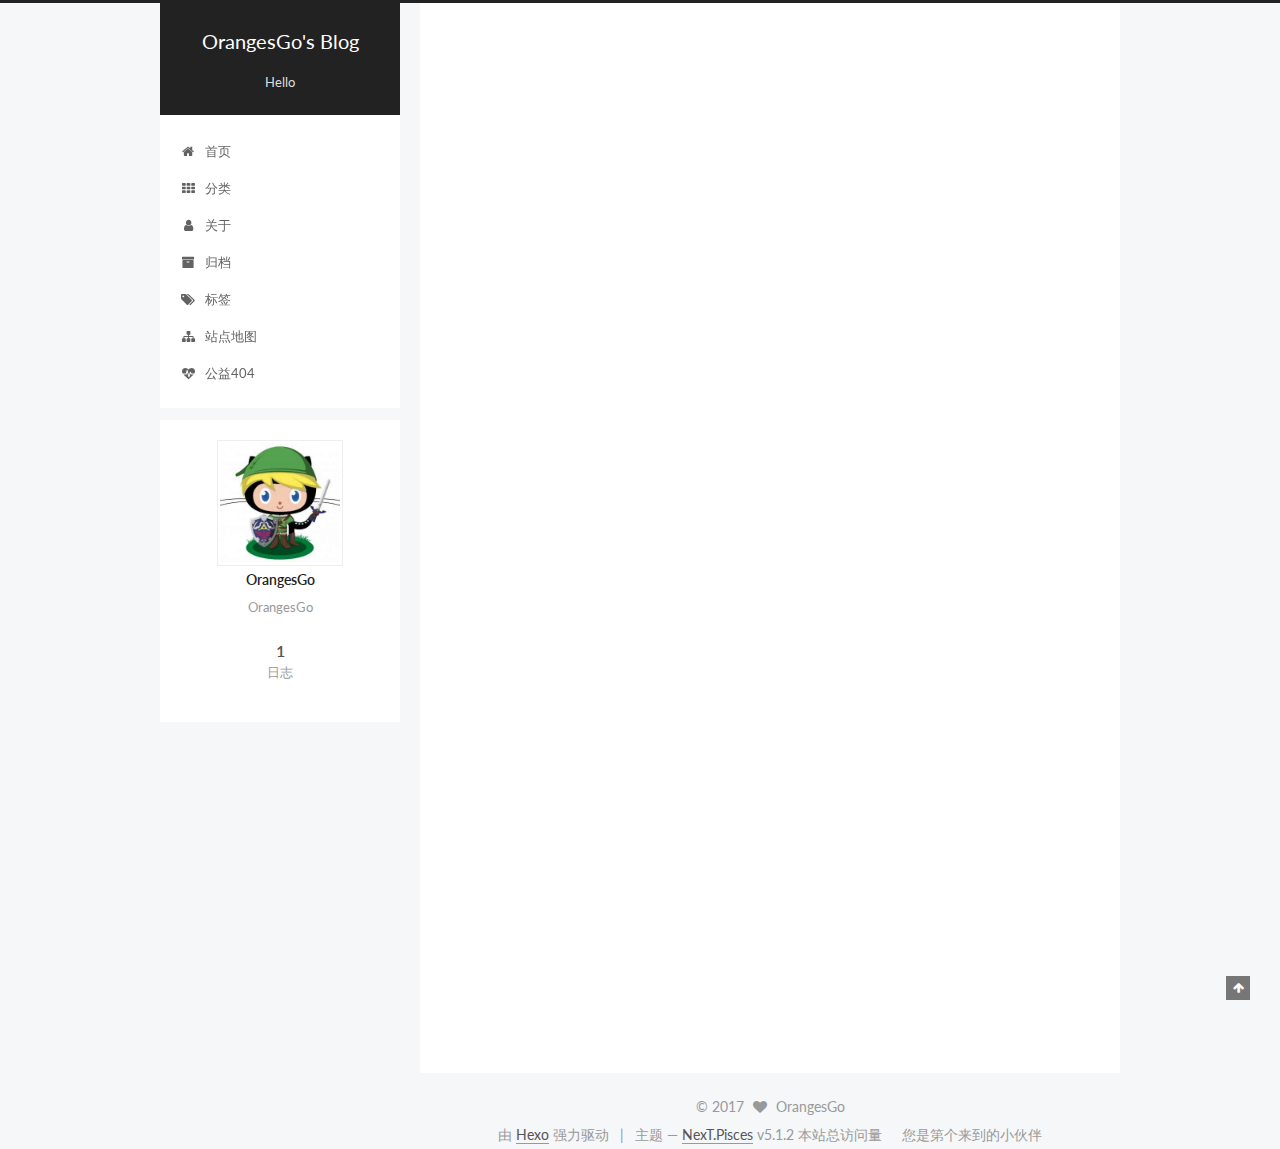
==== commit 8c82db73: "Site updated: 2017-08-26 15:39:42" ====
--- a/index.html
+++ b/index.html
@@ -5,7 +5,7 @@
   
 
 
-<html class="theme-next muse use-motion" lang="zh-Hans">
+<html class="theme-next pisces use-motion" lang="zh-Hans">
 <head>
   <meta charset="UTF-8"/>
 <meta http-equiv="X-UA-Compatible" content="IE=edge" />
@@ -95,13 +95,16 @@
 
 
 
+<meta name="description" content="OrangesGo">
 <meta property="og:type" content="website">
 <meta property="og:title" content="OrangesGo&#39;s Blog">
 <meta property="og:url" content="http://yoursite.com/index.html">
 <meta property="og:site_name" content="OrangesGo&#39;s Blog">
+<meta property="og:description" content="OrangesGo">
 <meta property="og:locale" content="zh-Hans">
 <meta name="twitter:card" content="summary">
 <meta name="twitter:title" content="OrangesGo&#39;s Blog">
+<meta name="twitter:description" content="OrangesGo">
 
 
 
@@ -109,7 +112,7 @@
   var NexT = window.NexT || {};
   var CONFIG = {
     root: '/',
-    scheme: 'Muse',
+    scheme: 'Pisces',
     version: '5.1.2',
     sidebar: {"position":"left","display":"post","offset":12,"offset_float":12,"b2t":false,"scrollpercent":false,"onmobile":false},
     fancybox: true,
@@ -173,7 +176,7 @@
       </a>
     </div>
       
-        <p class="site-subtitle"></p>
+        <p class="site-subtitle">Hello</p>
       
   </div>
 
@@ -300,7 +303,7 @@
     <span hidden itemprop="author" itemscope itemtype="http://schema.org/Person">
       <meta itemprop="name" content="OrangesGo">
       <meta itemprop="description" content="">
-      <meta itemprop="image" content="/images/avatar.gif">
+      <meta itemprop="image" content="/images/github.png">
     </span>
 
     <span hidden itemprop="publisher" itemscope itemtype="http://schema.org/Organization">
@@ -444,11 +447,11 @@
       <section class="site-overview sidebar-panel sidebar-panel-active">
         <div class="site-author motion-element" itemprop="author" itemscope itemtype="http://schema.org/Person">
           <img class="site-author-image" itemprop="image"
-               src="/images/avatar.gif"
+               src="/images/github.png"
                alt="OrangesGo" />
           <p class="site-author-name" itemprop="name">OrangesGo</p>
            
-              <p class="site-description motion-element" itemprop="description"></p>
+              <p class="site-description motion-element" itemprop="description">OrangesGo</p>
           
         </div>
         <nav class="site-state motion-element">
@@ -518,7 +521,7 @@
 
   <span class="post-meta-divider">|</span>
 
-  <div class="theme-info">主题 &mdash; <a class="theme-link" href="https://github.com/iissnan/hexo-theme-next">NexT.Muse</a> v5.1.2</div>
+  <div class="theme-info">主题 &mdash; <a class="theme-link" href="https://github.com/iissnan/hexo-theme-next">NexT.Pisces</a> v5.1.2</div>
 
 
 <script async src="https://dn-lbstatics.qbox.me/busuanzi/2.3/busuanzi.pure.mini.js"></script>
@@ -607,6 +610,13 @@
   
   
 
+
+  <script type="text/javascript" src="/js/src/affix.js?v=5.1.2"></script>
+
+  <script type="text/javascript" src="/js/src/schemes/pisces.js?v=5.1.2"></script>
+
+
+
   
     <script type="text/javascript" src="/js/src/scrollspy.js?v=5.1.2"></script>
 <script type="text/javascript" src="/js/src/post-details.js?v=5.1.2"></script>
--- a/css/main.css
+++ b/css/main.css
@@ -189,7 +189,7 @@
   font-size: 14px;
   line-height: 2;
   color: #555;
-  background: #fff;
+  background: #f5f7f9;
 }
 @media (max-width: 767px) {
   body {
@@ -643,8 +643,8 @@
 @media (min-width: 992px) {
   .full-image.full-image.full-image {
     max-width: none;
-    width: 110%;
-    margin: 25px -5%;
+    width: 118%;
+    margin: 0 -9%;
   }
 }
 .blockquote-center,
@@ -932,7 +932,7 @@
   font-size: 14px;
   color: #fff;
   background: #222;
-  border: 2px solid #222;
+  border: 2px solid #555;
   text-decoration: none;
   border-radius: 0;
   transition-property: background-color;
@@ -943,8 +943,8 @@
 .btn:hover,
 .post-button .btn:hover {
   border-color: #222;
-  color: #222;
-  background: #fff;
+  color: #fff;
+  background: #222;
 }
 .btn-bar {
   display: block;
@@ -1049,7 +1049,7 @@
   width: 24px;
   background: #222;
   font-size: 12px;
-  opacity: 1;
+  opacity: 0.6;
   color: #fff;
   cursor: pointer;
   text-align: center;
@@ -1070,7 +1070,7 @@
   }
 }
 .back-to-top.back-to-top-on {
-  bottom: 19px;
+  bottom: 30px;
 }
 .header {
   background: transparent;
@@ -1119,7 +1119,7 @@
 .site-subtitle {
   margin-top: 10px;
   font-size: 13px;
-  color: #999;
+  color: #ddd;
 }
 .use-motion .brand {
   opacity: 0;
@@ -1192,7 +1192,8 @@
   transition-timing-function: ease-in-out;
   transition-delay: 0s;
 }
-.menu .menu-item a:hover {
+.menu .menu-item a:hover,
+.menu-item-active a {
   border-bottom-color: #222;
 }
 .menu .menu-item .fa {
@@ -1526,10 +1527,10 @@
   margin-top: 50px;
 }
 .post-button .btn {
-  color: #fff;
+  color: #555;
   font-size: 14px;
-  background: #222;
-  border-radius: 0;
+  background: #fff;
+  border-radius: 2px;
   line-height: 2;
   margin: 0 4px 8px 4px;
 }
@@ -1630,6 +1631,126 @@
 .fancybox-close,
 .fancybox-close:hover {
   border: none;
+}
+#rewardButton {
+  cursor: pointer;
+  border: 0;
+  outline: 0;
+  border-radius: 100%;
+  padding: 0;
+  margin: 0;
+  letter-spacing: normal;
+  text-transform: none;
+  text-indent: 0px;
+  text-shadow: none;
+}
+#rewardButton span {
+  display: inline-block;
+  width: 80px;
+  height: 35px;
+  border-radius: 5px;
+  color: #fff;
+  font-weight: 400;
+  font-style: normal;
+  font-variant: normal;
+  font-stretch: normal;
+  font-size: 18px;
+  font-family: "Microsoft Yahei";
+  background: #f44336;
+}
+#rewardButton span:hover {
+  background: #f7877f;
+}
+#QR {
+  padding-top: 20px;
+}
+#QR a {
+  border: 0;
+}
+#QR img {
+  width: 180px;
+  max-width: 100%;
+  display: inline-block;
+  margin: 0.8em 2em 0 2em;
+}
+#wechat:hover p {
+  animation: roll 0.1s infinite linear;
+  -webkit-animation: roll 0.1s infinite linear;
+  -moz-animation: roll 0.1s infinite linear;
+}
+#alipay:hover p {
+  animation: roll 0.1s infinite linear;
+  -webkit-animation: roll 0.1s infinite linear;
+  -moz-animation: roll 0.1s infinite linear;
+}
+#bitcoin:hover p {
+  animation: roll 0.1s infinite linear;
+  -webkit-animation: roll 0.1s infinite linear;
+  -moz-animation: roll 0.1s infinite linear;
+}
+@-moz-keyframes roll {
+  from {
+    -webkit-transform: rotateZ(30deg);
+    -moz-transform: rotateZ(30deg);
+    -ms-transform: rotateZ(30deg);
+    -o-transform: rotateZ(30deg);
+    transform: rotateZ(30deg);
+  }
+  to {
+    -webkit-transform: rotateZ(-30deg);
+    -moz-transform: rotateZ(-30deg);
+    -ms-transform: rotateZ(-30deg);
+    -o-transform: rotateZ(-30deg);
+    transform: rotateZ(-30deg);
+  }
+}
+@-webkit-keyframes roll {
+  from {
+    -webkit-transform: rotateZ(30deg);
+    -moz-transform: rotateZ(30deg);
+    -ms-transform: rotateZ(30deg);
+    -o-transform: rotateZ(30deg);
+    transform: rotateZ(30deg);
+  }
+  to {
+    -webkit-transform: rotateZ(-30deg);
+    -moz-transform: rotateZ(-30deg);
+    -ms-transform: rotateZ(-30deg);
+    -o-transform: rotateZ(-30deg);
+    transform: rotateZ(-30deg);
+  }
+}
+@-o-keyframes roll {
+  from {
+    -webkit-transform: rotateZ(30deg);
+    -moz-transform: rotateZ(30deg);
+    -ms-transform: rotateZ(30deg);
+    -o-transform: rotateZ(30deg);
+    transform: rotateZ(30deg);
+  }
+  to {
+    -webkit-transform: rotateZ(-30deg);
+    -moz-transform: rotateZ(-30deg);
+    -ms-transform: rotateZ(-30deg);
+    -o-transform: rotateZ(-30deg);
+    transform: rotateZ(-30deg);
+  }
+}
+@keyframes roll {
+  from {
+    -webkit-transform: rotateZ(30deg);
+    -moz-transform: rotateZ(30deg);
+    -ms-transform: rotateZ(30deg);
+    -o-transform: rotateZ(30deg);
+    transform: rotateZ(30deg);
+  }
+  to {
+    -webkit-transform: rotateZ(-30deg);
+    -moz-transform: rotateZ(-30deg);
+    -ms-transform: rotateZ(-30deg);
+    -o-transform: rotateZ(-30deg);
+    transform: rotateZ(-30deg);
+  }
 }
 .rtl.post-body p,
 .rtl.post-body a,
@@ -1721,20 +1842,20 @@
   display: block;
   margin: 0 auto;
   padding: 2px;
-  max-width: 96px;
+  max-width: 120px;
   height: auto;
-  border: 2px solid #333;
+  border: 1px solid #eee;
 }
 .site-author-name {
-  margin: 5px 0 0;
+  margin: 0;
   text-align: center;
-  color: #f5f5f5;
-  font-weight: normal;
+  color: #222;
+  font-weight: 600;
 }
 .site-description {
-  margin-top: 5px;
+  margin-top: 0;
   text-align: center;
-  font-size: 14px;
+  font-size: 13px;
   color: #999;
 }
 .site-state {
@@ -1746,7 +1867,7 @@
 .site-state-item {
   display: inline-block;
   padding: 0 15px;
-  border-left: 1px solid #333;
+  border-left: 1px solid #eee;
 }
 .site-state-item:first-child {
   border-left: none;
@@ -1759,11 +1880,11 @@
   text-align: center;
   color: inherit;
   font-weight: 600;
-  font-size: 18px;
+  font-size: 16px;
 }
 .site-state-item-name {
   font-size: 13px;
-  color: inherit;
+  color: #999;
 }
 .feed-link {
   margin-top: 20px;
@@ -1808,7 +1929,7 @@
   width: 4px;
   height: 4px;
   border-radius: 50%;
-  background: #f7c355;
+  background: #d4e58f;
 }
 .links-of-blogroll {
   font-size: 13px;
@@ -1846,7 +1967,7 @@
   color: #555;
 }
 .sidebar-nav li:hover {
-  color: #f5f5f5;
+  color: #fc6423;
 }
 .page-post-detail .sidebar-nav-toc {
   padding: 0 5px;
@@ -1855,11 +1976,11 @@
   margin-left: 10px;
 }
 .sidebar-nav .sidebar-nav-active {
-  color: #87daff;
-  border-bottom-color: #87daff;
+  color: #fc6423;
+  border-bottom-color: #fc6423;
 }
 .sidebar-nav .sidebar-nav-active:hover {
-  color: #87daff;
+  color: #fc6423;
 }
 .sidebar-panel {
   display: none;
@@ -1892,12 +2013,12 @@
   transition-timing-function: ease-in-out;
   transition-delay: 0s;
   transition-property: all;
-  color: #999;
-  border-bottom-color: #555;
+  color: #666;
+  border-bottom-color: #ccc;
 }
 .post-toc ol a:hover {
-  color: #ccc;
-  border-bottom-color: #ccc;
+  color: #000;
+  border-bottom-color: #000;
 }
 .post-toc .nav-item {
   overflow: hidden;
@@ -1918,14 +2039,14 @@
   display: block;
 }
 .post-toc .nav .active > a {
-  color: #87daff;
-  border-bottom-color: #87daff;
+  color: #fc6423;
+  border-bottom-color: #fc6423;
 }
 .post-toc .nav .active-current > a {
-  color: #87daff;
+  color: #fc6423;
 }
 .post-toc .nav .active-current > a:hover {
-  color: #87daff;
+  color: #fc6423;
 }
 .footer {
   font-size: 14px;
@@ -2330,6 +2451,16 @@
   transform: translate(-50%, -50%);
   color: #ccc;
 }
+@media (min-width: 768px) and (max-width: 991px) {
+  .busuanzi-count {
+    width: auto;
+  }
+}
+@media (max-width: 767px) {
+  .busuanzi-count {
+    width: auto;
+  }
+}
 .site-uv,
 .site-pv,
 .page-pv {
@@ -2568,83 +2699,382 @@
   }
 }
 .page-post-detail .sidebar-toggle-line {
-  background: #87daff;
+  background: #fc6423;
 }
 .page-post-detail .comments {
   overflow: hidden;
 }
-@media (max-width: 767px) {
-  .header-inner,
-  .container .main-inner,
+.header {
+  position: relative;
+  margin: 0 auto;
+  width: 960px;
+}
+@media (min-width: 768px) and (max-width: 991px) {
+  .header {
+    width: auto;
+  }
+}
+@media (max-width: 767px) {
+  .header {
+    width: auto;
+  }
+}
+.header-inner {
+  position: absolute;
+  top: 0;
+  overflow: hidden;
+  padding: 0;
+  width: 240px;
+  background: #fff;
+  box-shadow: initial;
+  border-radius: initial;
+}
+@media (min-width: 1600px) {
+  .container .header-inner {
+    width: 240px;
+  }
+}
+@media (min-width: 768px) and (max-width: 991px) {
+  .header-inner {
+    position: relative;
+    width: auto;
+    border-radius: initial;
+  }
+}
+@media (max-width: 767px) {
+  .header-inner {
+    position: relative;
+    width: auto;
+    border-radius: initial;
+  }
+}
+.main:before,
+.main:after {
+  content: " ";
+  display: table;
+}
+.main:after {
+  clear: both;
+}
+.container .main-inner {
+  width: 960px;
+}
+@media (min-width: 768px) and (max-width: 991px) {
+  .container .main-inner {
+    width: auto;
+  }
+}
+@media (max-width: 767px) {
+  .container .main-inner {
+    width: auto;
+  }
+}
+.content-wrap {
+  float: right;
+  box-sizing: border-box;
+  padding: 40px;
+  width: 700px;
+  background: #fff;
+  min-height: 700px;
+  box-shadow: initial;
+  border-radius: initial;
+}
+@media (min-width: 768px) and (max-width: 991px) {
+  .content-wrap {
+    width: 100%;
+    padding: 20px;
+    border-radius: initial;
+  }
+}
+@media (max-width: 767px) {
+  .content-wrap {
+    width: 100%;
+    padding: 20px;
+    min-height: auto;
+    border-radius: initial;
+  }
+}
+.sidebar {
+  position: static;
+  float: left;
+  margin-top: 300px;
+  width: 240px;
+  background: #f5f7f9;
+  box-shadow: none;
+}
+@media (min-width: 768px) and (max-width: 991px) {
+  .sidebar {
+    display: none;
+  }
+}
+@media (max-width: 767px) {
+  .sidebar {
+    display: none;
+  }
+}
+.sidebar-toggle {
+  display: none;
+}
+.footer-inner {
+  width: 960px;
+  padding-left: 260px;
+}
+@media (min-width: 768px) and (max-width: 991px) {
   .footer-inner {
     width: auto;
-  }
-}
-embed {
-  display: block;
-  margin: 0px auto 25px auto;
-}
-.custom-logo .site-meta-headline {
-  text-align: center;
-}
-.custom-logo .brand {
+    padding-left: 0 !important;
+    padding-right: 0 !important;
+  }
+}
+@media (max-width: 767px) {
+  .footer-inner {
+    width: auto;
+    padding-left: 0 !important;
+    padding-right: 0 !important;
+  }
+}
+.sidebar-position-right .header-inner {
+  right: 0;
+}
+.sidebar-position-right .content-wrap {
+  float: left;
+}
+.sidebar-position-right .sidebar {
+  float: right;
+}
+.sidebar-position-right .footer-inner {
+  padding-left: 0;
+  padding-right: 260px;
+}
+.site-brand-wrapper {
+  position: relative;
+}
+.site-meta {
+  padding: 20px 0;
+  color: #fff;
+  background: #222;
+}
+@media (min-width: 768px) and (max-width: 991px) {
+  .site-meta {
+    box-shadow: 0 0 16px rgba(0,0,0,0.5);
+  }
+}
+@media (max-width: 767px) {
+  .site-meta {
+    box-shadow: 0 0 16px rgba(0,0,0,0.5);
+  }
+}
+.brand {
+  padding: 0;
   background: none;
 }
-.custom-logo .site-title {
-  margin: 10px auto 0;
-  font-size: 24px;
-  color: #222;
-}
-.custom-logo .site-title a {
-  border: none;
-}
-.custom-logo-image {
-  margin: 0 auto;
-  padding: 5px;
-  max-width: 150px;
-  background: #fff;
-}
-@media (max-width: 767px) {
-  .site-nav {
-    position: absolute;
-    left: 0;
-    top: 52px;
-    margin: 0;
-    width: 100%;
-    padding: 0;
-    background: #fff;
-    border-bottom: 1px solid #ddd;
-    z-index: 1;
-  }
-}
-@media (max-width: 767px) {
-  .menu {
-    text-align: left;
-  }
-}
-@media (max-width: 767px) {
-  .menu .menu-item {
-    display: block;
-    margin: 0 10px;
-    vertical-align: top;
-  }
-}
-@media (max-width: 767px) {
-  .menu .menu-item br {
-    display: none;
-  }
-}
-@media (max-width: 767px) {
-  .menu .menu-item a {
-    padding: 5px 10px;
-  }
-}
-.menu .menu-item .fa {
-  margin-right: 0;
+.brand:hover {
+  color: #fff;
+}
+.site-subtitle {
+  margin: 10px 10px 0;
+  font-weight: initial;
 }
 .site-search form {
   display: none;
 }
+.site-nav {
+  border-top: none;
+}
+@media (min-width: 768px) and (max-width: 991px) {
+  .site-nav {
+    display: none !important;
+  }
+}
+@media (min-width: 768px) and (max-width: 991px) {
+  .site-nav-on {
+    display: block !important;
+  }
+}
+.menu .menu-item {
+  display: block;
+  margin: 0;
+}
+.menu .menu-item a {
+  position: relative;
+  box-sizing: border-box;
+  padding: 5px 20px;
+  text-align: left;
+  line-height: inherit;
+  transition-property: background-color;
+  transition-duration: 0.2s;
+  transition-timing-function: ease-in-out;
+  transition-delay: 0s;
+}
+.menu .menu-item a:hover,
+.menu-item-active a {
+  background: #f9f9f9;
+  border-bottom-color: #fff;
+}
+.menu .menu-item br {
+  display: none;
+}
+.menu-item-active a:after {
+  content: " ";
+  position: absolute;
+  top: 50%;
+  margin-top: -3px;
+  right: 15px;
+  width: 6px;
+  height: 6px;
+  border-radius: 50%;
+  background-color: #bbb;
+}
+.btn-bar {
+  background-color: #fff;
+}
+.site-nav-toggle {
+  left: 20px;
+  top: 50%;
+  -webkit-transform: translateY(-50%);
+  -webkit-transform: translateY(-50%);
+  -moz-transform: translateY(-50%);
+  -ms-transform: translateY(-50%);
+  -o-transform: translateY(-50%);
+  transform: translateY(-50%);
+}
+@media (min-width: 768px) and (max-width: 991px) {
+  .site-nav-toggle {
+    display: block;
+  }
+}
+.use-motion .sidebar .motion-element {
+  opacity: 1;
+}
+.sidebar {
+  display: none;
+  right: auto;
+  bottom: auto;
+  -webkit-transform: none;
+}
+.sidebar-inner {
+  box-sizing: border-box;
+  width: 240px;
+  color: #555;
+  background: #fff;
+  box-shadow: initial;
+  border-radius: initial;
+}
+.sidebar-inner.affix {
+  position: fixed;
+  top: 12px;
+}
+.site-overview {
+  margin: 0 2px;
+  text-align: left;
+}
+.site-author:before,
+.site-author:after {
+  content: " ";
+  display: table;
+}
+.site-author:after {
+  clear: both;
+}
+.sidebar a {
+  color: #555;
+}
+.sidebar a:hover {
+  color: #222;
+}
+.links-of-author-item a:before {
+  display: none;
+}
+.links-of-author-item a {
+  border-bottom: none;
+  text-decoration: underline;
+}
+.feed-link {
+  border-top: 1px dotted #ccc;
+  border-bottom: 1px dotted #ccc;
+  text-align: center;
+}
+.feed-link a {
+  display: block;
+  color: #fc6423;
+  border: none;
+}
+.feed-link a:hover {
+  background: none;
+  color: #e34603;
+}
+.feed-link a:hover i {
+  color: #e34603;
+}
+.links-of-author-item {
+  margin: 5px 0 0;
+  width: 50%;
+}
+.links-of-author-item a {
+  max-width: 216px;
+  box-sizing: border-box;
+  display: inline-block;
+  margin-right: 0;
+  margin-bottom: 0;
+  padding: 0 5px;
+  overflow: hidden;
+  white-space: nowrap;
+  text-overflow: ellipsis;
+}
+.links-of-author-item a {
+  display: block;
+  text-decoration: none;
+}
+.links-of-author-item a:hover {
+  border-radius: 4px;
+  background: #eee;
+}
+.links-of-author-item .fa {
+  margin-right: 2px;
+  font-size: 16px;
+}
+.links-of-author-item .fa-globe {
+  font-size: 15px;
+}
+.links-of-blogroll {
+  text-align: center;
+  margin-top: 20px;
+  padding: 3px 0 0;
+  border-top: 1px dotted #ccc;
+}
+.links-of-blogroll-title {
+  margin-top: 0;
+}
+.links-of-blogroll-item {
+  padding: 0;
+}
+.links-of-blogroll-inline:before,
+.links-of-blogroll-inline:after {
+  content: " ";
+  display: table;
+}
+.links-of-blogroll-inline:after {
+  clear: both;
+}
 .links-of-blogroll-inline .links-of-blogroll-item {
-  display: inline-block;
-}
+  margin: 5px 0 0;
+  width: 50%;
+  display: inline-block;
+  width: unset;
+}
+.links-of-blogroll-inline .links-of-blogroll-item a {
+  max-width: 216px;
+  box-sizing: border-box;
+  display: inline-block;
+  margin-right: 0;
+  margin-bottom: 0;
+  padding: 0 5px;
+  overflow: hidden;
+  white-space: nowrap;
+  text-overflow: ellipsis;
+}
+@media (max-width: 767px) {
+  .post-body {
+    text-align: justify;
+  }
+}
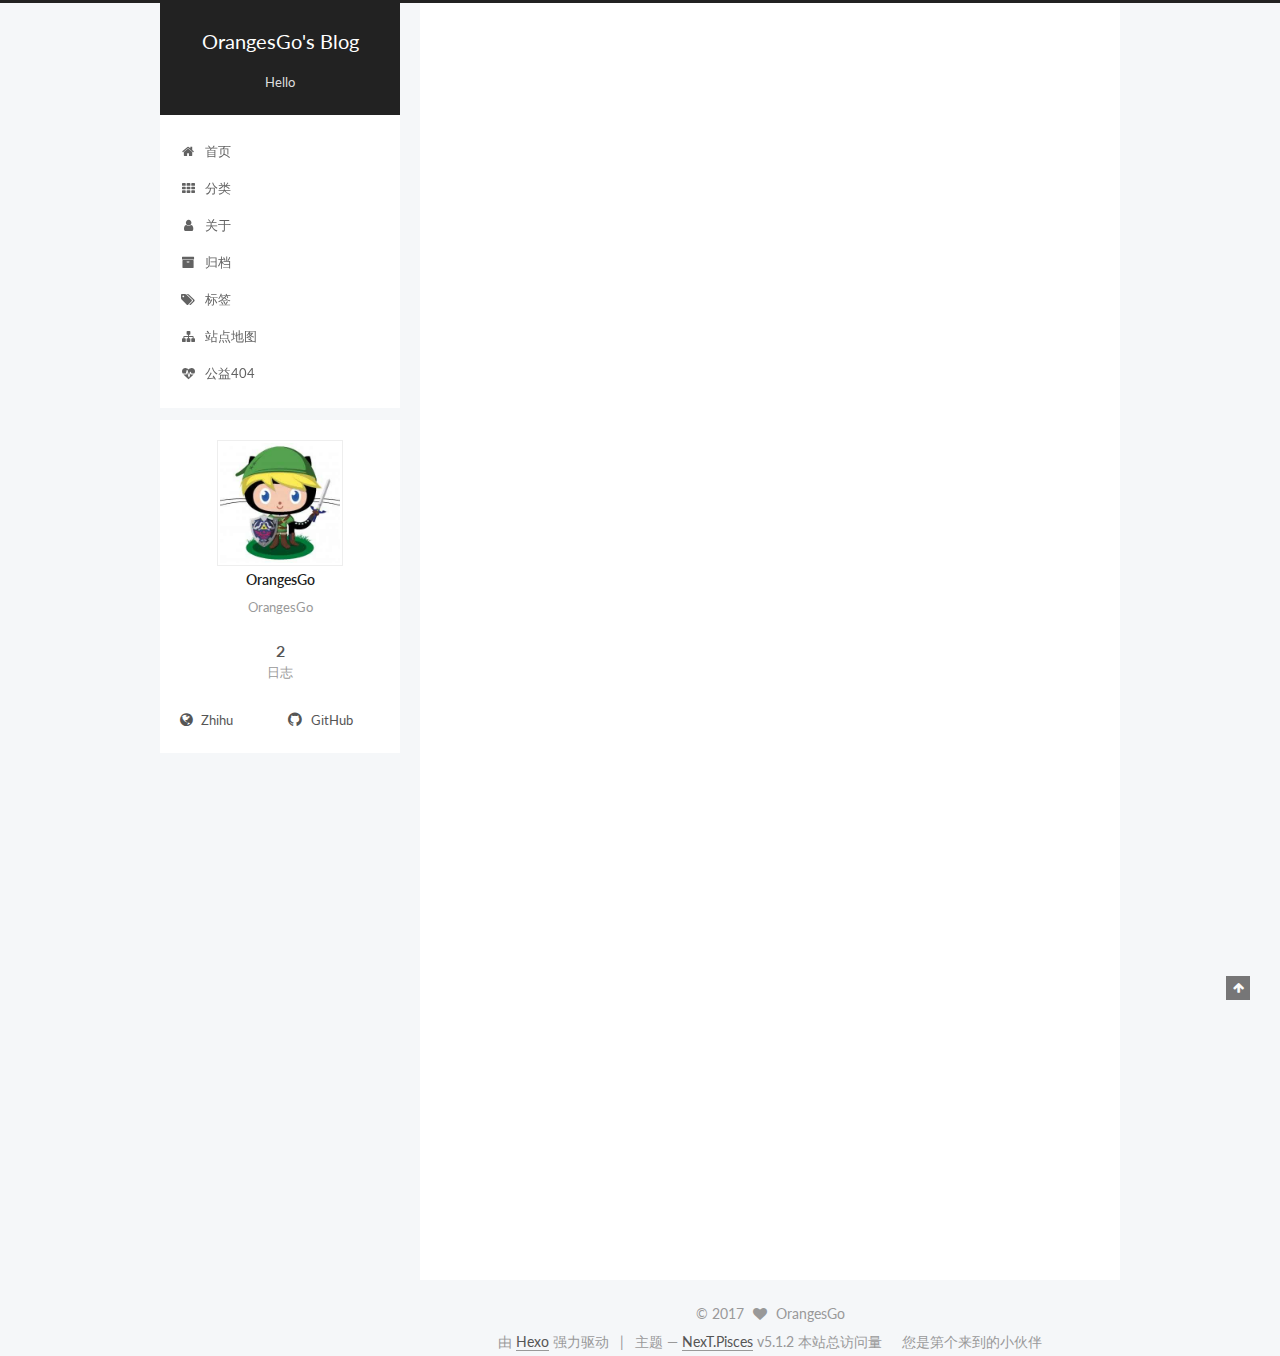
==== commit 0d327b47: "Site updated: 2017-08-28 23:14:13" ====
--- a/index.html
+++ b/index.html
@@ -298,6 +298,125 @@
   
   
   <div class="post-block">
+    <link itemprop="mainEntityOfPage" href="http://yoursite.com/2017/08/26/first/">
+
+    <span hidden itemprop="author" itemscope itemtype="http://schema.org/Person">
+      <meta itemprop="name" content="OrangesGo">
+      <meta itemprop="description" content="">
+      <meta itemprop="image" content="/images/github.png">
+    </span>
+
+    <span hidden itemprop="publisher" itemscope itemtype="http://schema.org/Organization">
+      <meta itemprop="name" content="OrangesGo's Blog">
+    </span>
+
+    
+      <header class="post-header">
+
+        
+        
+          <h1 class="post-title" itemprop="name headline">
+                
+                <a class="post-title-link" href="/2017/08/26/first/" itemprop="url">first</a></h1>
+        
+
+        <div class="post-meta">
+          <span class="post-time">
+            
+              <span class="post-meta-item-icon">
+                <i class="fa fa-calendar-o"></i>
+              </span>
+              
+                <span class="post-meta-item-text">发表于</span>
+              
+              <time title="创建于" itemprop="dateCreated datePublished" datetime="2017-08-26T16:11:39+08:00">
+                2017-08-26
+              </time>
+            
+
+            
+
+            
+          </span>
+
+          
+
+          
+            
+          
+
+          
+          
+
+          
+
+          
+
+          
+
+        </div>
+      </header>
+    
+
+    
+    
+    
+    <div class="post-body" itemprop="articleBody">
+
+      
+      
+
+      
+        
+          
+            
+          
+        
+      
+    </div>
+    
+    
+    
+
+    
+
+    
+
+    
+
+    <footer class="post-footer">
+      
+
+      
+
+      
+
+      
+      
+        <div class="post-eof"></div>
+      
+    </footer>
+  </div>
+  
+  
+  
+  </article>
+
+
+    
+      
+
+  
+
+  
+  
+  
+
+  <article class="post post-type-normal" itemscope itemtype="http://schema.org/Article">
+  
+  
+  
+  <div class="post-block">
     <link itemprop="mainEntityOfPage" href="http://yoursite.com/2017/08/26/hello-world/">
 
     <span hidden itemprop="author" itemscope itemtype="http://schema.org/Person">
@@ -461,7 +580,7 @@
             
               <a href="/archives/">
             
-                <span class="site-state-item-count">1</span>
+                <span class="site-state-item-count">2</span>
                 <span class="site-state-item-name">日志</span>
               </a>
             </div>
@@ -476,6 +595,30 @@
         
 
         <div class="links-of-author motion-element">
+          
+            
+              <span class="links-of-author-item">
+                <a href="https://www.zhihu.com/people/pan-cheng-zi-69" target="_blank" title="Zhihu">
+                  
+                    <i class="fa fa-fw fa-globe"></i>
+                  
+                    
+                      Zhihu
+                    
+                </a>
+              </span>
+            
+              <span class="links-of-author-item">
+                <a href="https://github.com" target="_blank" title="GitHub">
+                  
+                    <i class="fa fa-fw fa-github"></i>
+                  
+                    
+                      GitHub
+                    
+                </a>
+              </span>
+            
           
         </div>
 
